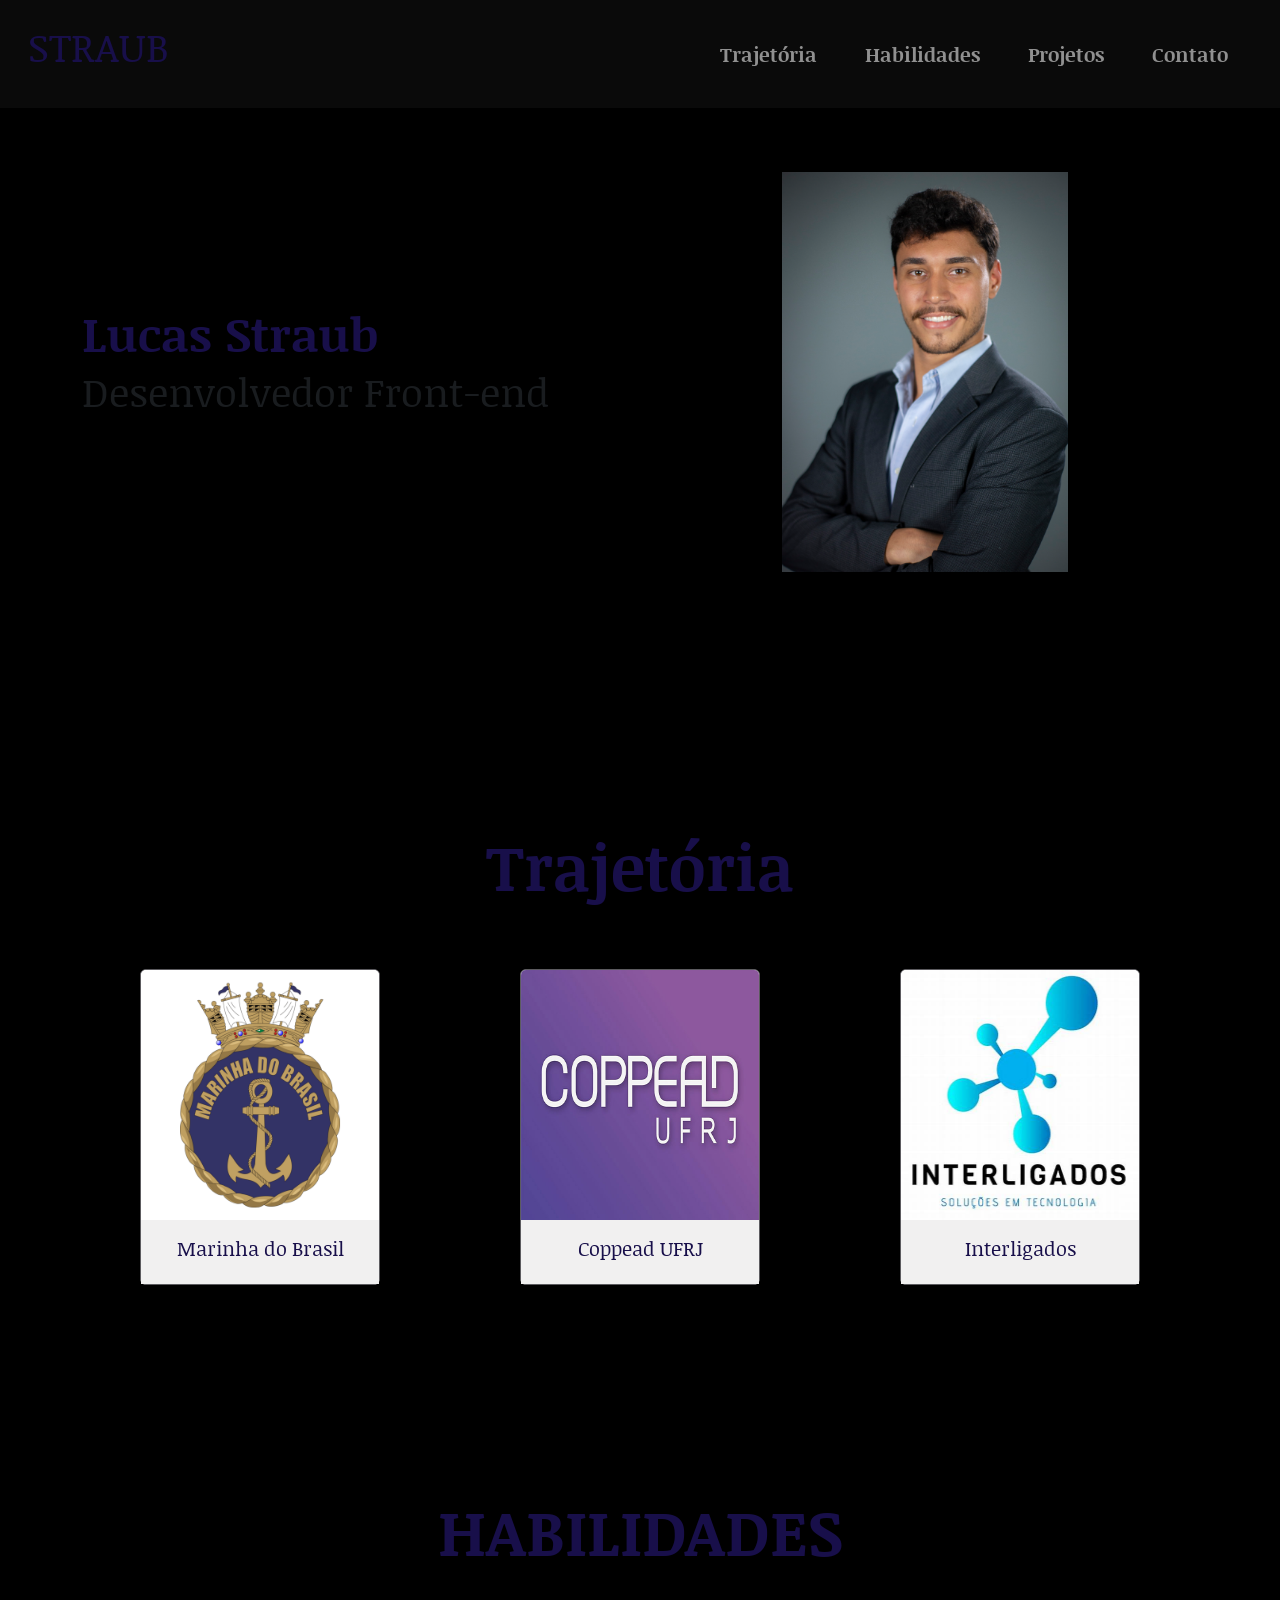
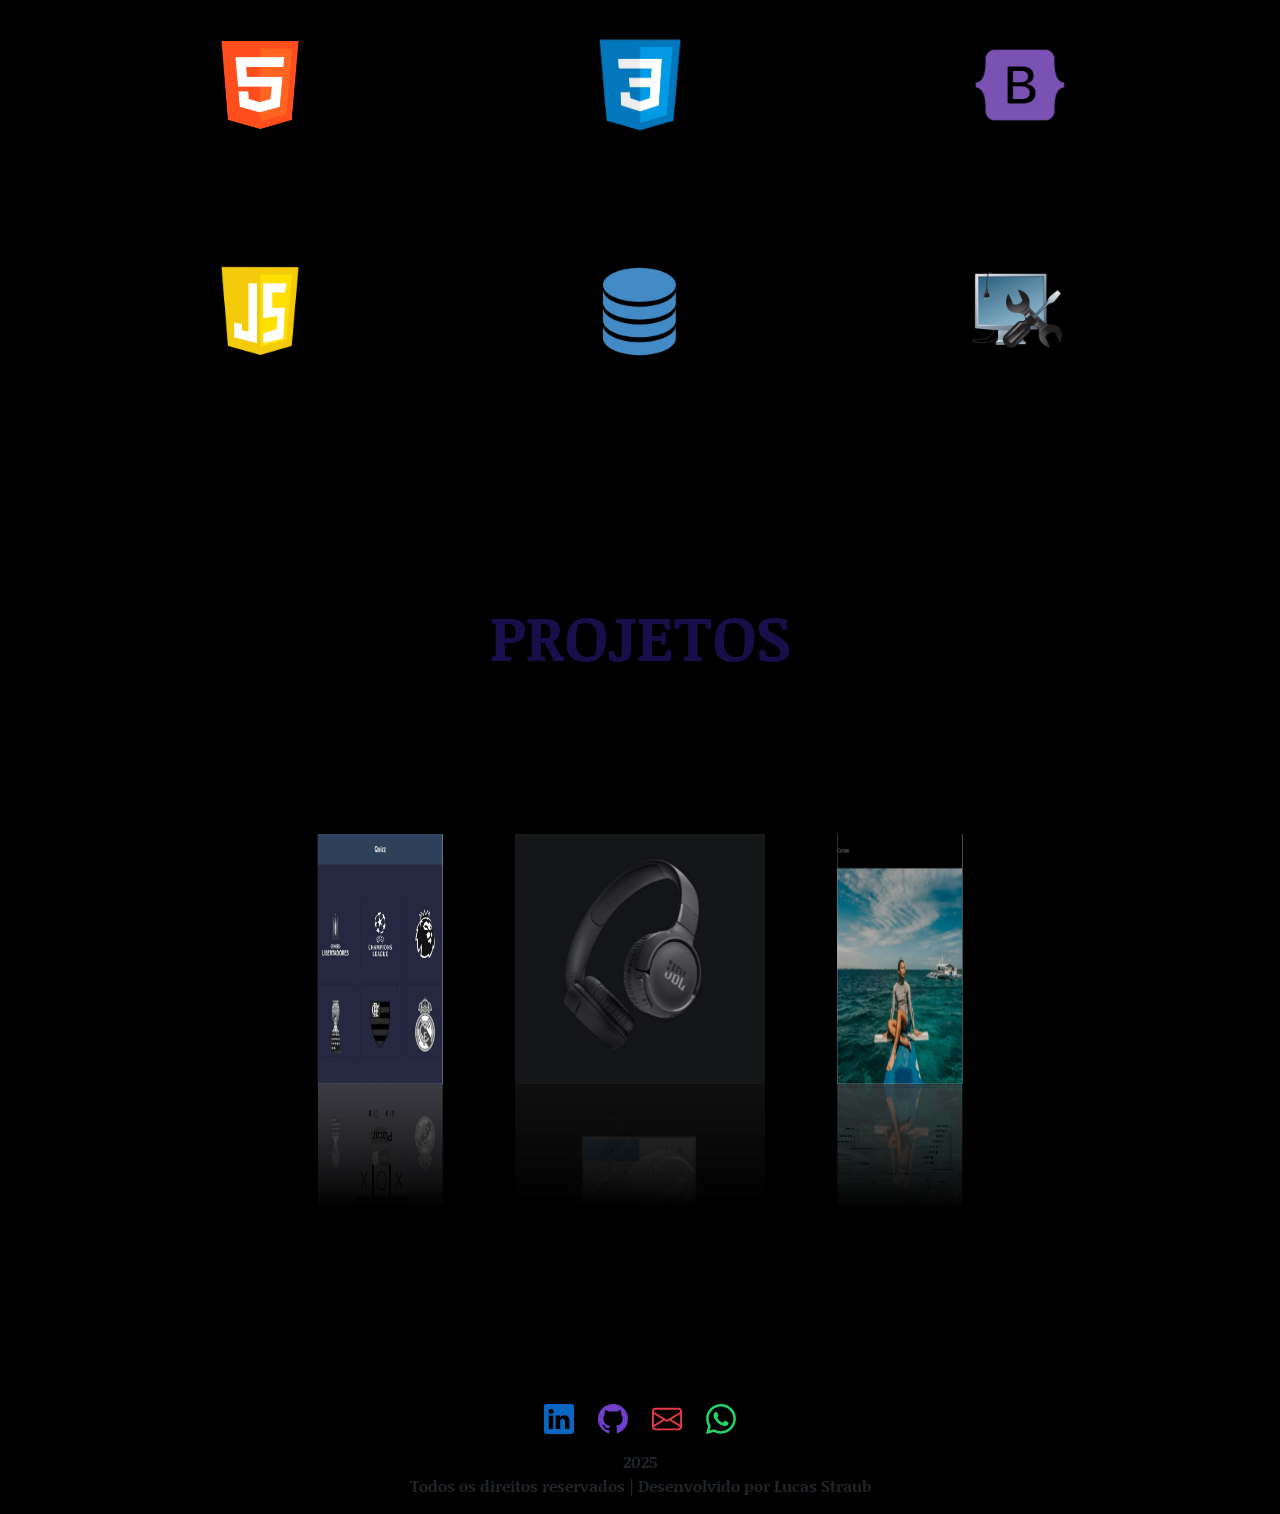
==== portifolio/index.html @ ecca867d "Add files via upload" ====
<!DOCTYPE html>
<html lang="pt-br">

<head>
  <meta charset="UTF-8" />
  <meta name="viewport" content="width=device-width, initial-scale=1.0" />
  <link rel="shortcut icon" href="./assets/dev.png" type="image/x-icon">
  <title>Lucas Straub</title>
  <head>
    <link rel="preconnect" href="https://fonts.googleapis.com">
    <link rel="preconnect" href="https://fonts.gstatic.com" crossorigin>
    <link href="https://fonts.googleapis.com/css2?family=Noticia+Text:ital,wght@0,400;0,700;1,400;1,700&display=swap" rel="stylesheet"></head>
  
  <link href="https://cdn.jsdelivr.net/npm/bootstrap@5.3.3/dist/css/bootstrap.min.css" rel="stylesheet" />
  <link rel="stylesheet" href="./styles/style.css">
</head>

<body>

  <!-- Navbar -->
  <nav class="navbar navbar-expand-md navbar-dark p-3">
    <div class="container-fluid">
      <p class="logo fw-bolds" href="#">STRAUB</p>

      <!-- Botão Hamburguer (aparece só em telas menores) -->
      <button class="navbar-toggler d-md-none" type="button" id="openMenu">
        <span class="navbar-toggler-icon"></span>
      </button>

      <!-- Menu normal para telas md+ -->
      <div class="collapse navbar-collapse d-none d-md-flex justify-content-end">
        <ul class="navbar-nav flex-row cor-secundaria nav-lista">
          <li class="nav-item mx-3">
            <a class="cor-secundaria fw-bold nav-link" href="#trajetoria">Trajetória</a>
          </li>
          <li class="nav-item mx-3">
            <a class="cor-secundaria fw-bold nav-link" href="#habilidades">Habilidades</a>
          </li>
          <li class="nav-item mx-3">
            <a class="cor-secundaria fw-bold nav-link" href="#projetos">Projetos</a>
          </li>
          <li class="nav-item mx-3">
            <a class="cor-secundaria fw-bold nav-link" href="#contato">Contato</a>
          </li>
        </ul>
      </div>
    </div>
  </nav>

  <!-- Menu Fullscreen (só em telas pequenas) -->
  <div id="menuOverlay">
    <button class="close-btn" id="closeMenu">&times;</button>
    <a href="#trajetoria" class="cor-secundaria fw-bold nav-link">Trajetória</a>
    <a href="#habilidades" class="cor-secundaria fw-bold nav-link">Habilidades</a>
    <a href="#projetos" class="cor-secundaria fw-bold nav-link">Projetos</a>
    <a href="#contato" class="cor-secundaria fw-bold nav-link">Contato</a>
  </div>

  <!-- Lucas Straub -->

  <section class="py-5 bg-black section-lucas">
    <div class="container">
      <div class="row align-items-center">

        <div class="col-12 col-lg-6 text-center text-lg-start mb-4 mb-lg-0">
          <h2 class="fw-bold mb-1 cor-principal titulo">Lucas Straub</h2>
          <h3 class="text-muted mb-4 cor-secundaria subtitulo">Desenvolvedor Front-end</h3>
        </div>

        <div class="col-12 col-lg-6 text-center">
          <img src="./assets/lucas.jpeg"
            alt="Lucas Straub, homem de branco com cabelo castanho claro, vestindo um terno cinza"
            class="img-fluid img-principal rounded-0 mx-auto d-block" />
        </div>
      </div>
    </div>
  </section>

  <!--
  
    <section class="sobre">
    <div class="headline">
      <h2>Sobre Lucas Straub</h2>
      <p>Lorem ipsum dolor sit amet consectetur adipisicing elit. Vero esse dolores suscipit corporis quos soluta
        reprehenderit quis eius distinctio beatae totam, enim debitis ut nihil rem veritatis aspernatur
        dignissimos voluptate?</p>
      <p>Lorem ipsum dolor, sit amet consectetur adipisicing elit. Aut, quos! Nemo vitae recusandae necessitatibus
        deserunt adipisci temporibus a hic exercitationem, voluptatibus delectus vel dolorum reprehenderit!
        Illum, accusantium repellat! Dicta, sunt!</p>
      <p>Lorem, ipsum dolor sit amet consectetur adipisicing elit. Modi, deleniti. Excepturi, illum nihil fugit ut
        dolores facere, odio rerum rem, dolore quibusdam perferendis id ab esse eligendi. Vitae, quis facere!
      </p>
    </div>
  </section>

  -->

  <!-- Trajetória -->

  <section class="py-5 section-trajetoria" id="trajetoria">
    <div  data-anime="left">
      <h2 class="fw-bold text-center titulo-trajetoria cor-principal display-3">Trajetória</h2>

      <div class="container">
        <div class="row justify-content-center g-4">

          <!-- Card 1 - Marinha -->
          <div class="col-12 col-md-4 d-flex justify-content-center">
            <div class="card card-trajetoria" style="width: 15rem; cursor: pointer;" data-bs-toggle="modal"
              data-bs-target="#modalMarinha">
              <img src="./assets/trajetoria/marinha.png" class="card-img-top img-fluid" alt="Imagem Marinha do Brasil">
              <div class="card-body campo-trajetoria">
                <h5 class="card-title text-center cor-principal">Marinha do Brasil</h5>
              </div>
            </div>
          </div>

          <!-- Card 2 - Coppead -->
          <div class="col-12 col-md-4 d-flex justify-content-center">
            <div class="card card-trajetoria" style="width: 15rem; cursor: pointer;" data-bs-toggle="modal"
              data-bs-target="#modalCoppead">
              <img src="./assets/trajetoria/coppead-ufrj.png" class="card-img-top img-fluid" alt="Imagem Coppead UFRJ">
              <div class="card-body campo-trajetoria">
                <h5 class="card-title text-center cor-principal">Coppead UFRJ</h5>
              </div>
            </div>
          </div>

          <!-- Card 3 - Interligados -->
          <div class="col-12 col-md-4 d-flex justify-content-center">
            <div class="card card-trajetoria" style="width: 15rem; cursor: pointer;" data-bs-toggle="modal"
              data-bs-target="#modalInterligados">
              <img src="./assets/trajetoria/interligados.png" class="card-img-top img-fluid" alt="Imagem Interligados">
              <div class="card-body campo-trajetoria">
                <h5 class="card-title text-center cor-principal">Interligados</h5>
              </div>
            </div>
          </div>

        </div>
      </div>
    </div>
  </section>

  <!-- Habilidades -->

  <section class="section-habilidades" id="habilidades" data-anime="right">

    <h2 class="text-center display-3 fw-bold cor-principal my-5">HABILIDADES</h2>

    <div class="container">
      <div class="row justify-content-center">

        <div class="col-12 col-md-4 col-lg-4 d-flex justify-content-center mb-4">
          <div class="card bg-black" style="width: 14rem;">
            <div class="card-body bg-black card-habilidades">
              <img src="./assets/habilidades/html.png" class="img-fluid img-habilidades" alt="">
            </div>
          </div>
        </div>

        <div class="col-12 col-md-4 col-lg-4 d-flex justify-content-center mb-4">
          <div class="card bg-black" style="width: 14rem;">
            <div class="card-body bg-black card-habilidades">
              <img src="./assets/habilidades/css.png" class="img-fluid img-habilidades" alt="">
            </div>
          </div>
        </div>

        <div class="col-12 col-md-4 col-lg-4 d-flex justify-content-center mb-4">
          <div class="card bg-black" style="width: 14rem;">
            <div class="card-body bg-black card-habilidades">
              <img src="./assets/habilidades/bootstrap.png" class="img-fluid img-habilidades" alt="">
            </div>
          </div>
        </div>

        <div class="col-12 col-md-4 col-lg-4 d-flex justify-content-center mb-4">
          <div class="card bg-black" style="width: 14rem;">
            <div class="card-body bg-black card-habilidades">
              <img src="./assets/habilidades/js.png" class="img-fluid img-habilidades" alt="">
            </div>
          </div>
        </div>

        <div class="col-12 col-md-4 col-lg-4 d-flex justify-content-center mb-4">
          <div class="card bg-black" style="width: 14rem;">
            <div class="card-body bg-black card-habilidades">
              <img src="./assets/habilidades/bd.png" class="img-fluid img-habilidades" alt="">
            </div>
          </div>
        </div>

        <div class="col-12 col-md-4 col-lg-4 d-flex justify-content-center mb-4">
          <div class="card bg-black" style="width: 14rem;">
            <div class="card-body bg-black card-habilidades">
              <img src="./assets/habilidades/manutencao.png" class="img-fluid img-habilidades" alt="">
            </div>
          </div>
        </div>
      </div>
    </div>

  </section>

  <!-- Carrossel -->

  <section class="section-carrossel" id="projetos" data-anime="left">
    <h2 class="display-3 text-center cor-principal fw-bold">PROJETOS</h2>
    <div class="box">
      <span style="--i:1"><a href="https://travelifebr.netlify.app/"><img
            src="./assets/projetos/traveLife.jpg" /></a></span>
      <span style="--i:2"><a href="https://bancoaluguel.netlify.app/"><img
            src="./assets/projetos/bancoAluguel.png" /></a></span>
      <span style="--i:3"><a href="https://lucas-calculadora.netlify.app/"><img
            src="./assets/projetos/calculadora.jpg" /></a></span>
      <span style="--i:4"><a href="https://testejogov.netlify.app/"><img
            src="./assets/projetos/jogoDaVelha.jpg" /></a></span>
      <span style="--i:5"><a href="https://soccerquest.netlify.app/"><img src="./assets/projetos/quiz.jpg" /></a></span>
      <span style="--i:6"><a href="https://soundlive.netlify.app/"><img
            src="./assets/projetos/soundLive.jpg" /></a></span>
    </div>
  </section>

  <!-- Rodapé -->

  <footer id="contato">
    <div class="imgRod">
      <a href="https://www.linkedin.com/in/lucasstraub/"><svg xmlns="http://www.w3.org/2000/svg" width="50" height="30"
          fill="#0a66c2" class="bi bi-linkedin" viewBox="0 0 16 16">
          <path
            d="M0 1.146C0 .513.526 0 1.175 0h13.65C15.474 0 16 .513 16 1.146v13.708c0 .633-.526 1.146-1.175 1.146H1.175C.526 16 0 15.487 0 14.854zm4.943 12.248V6.169H2.542v7.225zm-1.2-8.212c.837 0 1.358-.554 1.358-1.248-.015-.709-.52-1.248-1.342-1.248S2.4 3.226 2.4 3.934c0 .694.521 1.248 1.327 1.248zm4.908 8.212V9.359c0-.216.016-.432.08-.586.173-.431.568-.878 1.232-.878.869 0 1.216.662 1.216 1.634v3.865h2.401V9.25c0-2.22-1.184-3.252-2.764-3.252-1.274 0-1.845.7-2.165 1.193v.025h-.016l.016-.025V6.169h-2.4c.03.678 0 7.225 0 7.225z" />
        </svg></a>
      <a href="https://github.com/straublc"><svg xmlns="http://www.w3.org/2000/svg" width="50" height="30"
          fill="#6e40c9" class="bi bi-github" viewBox="0 0 16 16">
          <path
            d="M8 0C3.58 0 0 3.58 0 8c0 3.54 2.29 6.53 5.47 7.59.4.07.55-.17.55-.38 0-.19-.01-.82-.01-1.49-2.01.37-2.53-.49-2.69-.94-.09-.23-.48-.94-.82-1.13-.28-.15-.68-.52-.01-.53.63-.01 1.08.58 1.23.82.72 1.21 1.87.87 2.33.66.07-.52.28-.87.51-1.07-1.78-.2-3.64-.89-3.64-3.95 0-.87.31-1.59.82-2.15-.08-.2-.36-1.02.08-2.12 0 0 .67-.21 2.2.82.64-.18 1.32-.27 2-.27s1.36.09 2 .27c1.53-1.04 2.2-.82 2.2-.82.44 1.1.16 1.92.08 2.12.51.56.82 1.27.82 2.15 0 3.07-1.87 3.75-3.65 3.95.29.25.54.73.54 1.48 0 1.07-.01 1.93-.01 2.2 0 .21.15.46.55.38A8.01 8.01 0 0 0 16 8c0-4.42-3.58-8-8-8" />
        </svg></a>
      <a href="mailto:lucasstraub7@hotmail.com"><svg xmlns="http://www.w3.org/2000/svg" width="50" height="30"
          fill="#e63946" class="bi bi-envelope" viewBox="0 0 16 16">
          <path
            d="M0 4a2 2 0 0 1 2-2h12a2 2 0 0 1 2 2v8a2 2 0 0 1-2 2H2a2 2 0 0 1-2-2zm2-1a1 1 0 0 0-1 1v.217l7 4.2 7-4.2V4a1 1 0 0 0-1-1zm13 2.383-4.708 2.825L15 11.105zm-.034 6.876-5.64-3.471L8 9.583l-1.326-.795-5.64 3.47A1 1 0 0 0 2 13h12a1 1 0 0 0 .966-.741M1 11.105l4.708-2.897L1 5.383z" />
        </svg></a>
      <a href="https://wa.me/21976011899"><svg xmlns="http://www.w3.org/2000/svg" width="50" height="30" fill="#25D366"
          class="bi bi-whatsapp" viewBox="0 0 16 16">
          <path
            d="M13.601 2.326A7.85 7.85 0 0 0 7.994 0C3.627 0 .068 3.558.064 7.926c0 1.399.366 2.76 1.057 3.965L0 16l4.204-1.102a7.9 7.9 0 0 0 3.79.965h.004c4.368 0 7.926-3.558 7.93-7.93A7.9 7.9 0 0 0 13.6 2.326zM7.994 14.521a6.6 6.6 0 0 1-3.356-.92l-.24-.144-2.494.654.666-2.433-.156-.251a6.56 6.56 0 0 1-1.007-3.505c0-3.626 2.957-6.584 6.591-6.584a6.56 6.56 0 0 1 4.66 1.931 6.56 6.56 0 0 1 1.928 4.66c-.004 3.639-2.961 6.592-6.592 6.592m3.615-4.934c-.197-.099-1.17-.578-1.353-.646-.182-.065-.315-.099-.445.099-.133.197-.513.646-.627.775-.114.133-.232.148-.43.05-.197-.1-.836-.308-1.592-.985-.59-.525-.985-1.175-1.103-1.372-.114-.198-.011-.304.088-.403.087-.088.197-.232.296-.346.1-.114.133-.198.198-.33.065-.134.034-.248-.015-.347-.05-.099-.445-1.076-.612-1.47-.16-.389-.323-.335-.445-.34-.114-.007-.247-.007-.38-.007a.73.73 0 0 0-.529.247c-.182.198-.691.677-.691 1.654s.71 1.916.81 2.049c.098.133 1.394 2.132 3.383 2.992.47.205.84.326 1.129.418.475.152.904.129 1.246.08.38-.058 1.171-.48 1.338-.943.164-.464.164-.86.114-.943-.049-.084-.182-.133-.38-.232" />
        </svg></a>
    </div>
    <p class="fw-bold cor-secundaria mt-3 my-0">2025<i class="bi bi-c-circle"></i></p>
    <span>
      <p class="cor-secundaria fw-bold">Todos os direitos reservados | Desenvolvido por Lucas Straub</p>
    </span>

  </footer>

  <!-- Modais -->

  <!-- Modal 1 - Marinha -->
  <div class="modal fade modais" id="modalMarinha" tabindex="-1" aria-labelledby="modalMarinhaLabel" aria-hidden="true">
    <div class="modal-dialog modal-dialog-centered custom-modal">
      <div class="modal-content">

        <div class="modal-header">
          <h5 class="modal-title" id="modalMarinhaLabel">Marinha do Brasil</h5>
          <button type="button" class="btn-close" data-bs-dismiss="modal" aria-label="Fechar"></button>
        </div>

        <div class="modal-body">
          Servi 3 anos à Marinha do Brasil no corpo de Fuzileiros Navais, tendo comigo o aprendizado de
          hierarquia e disciplina e costumes militares. Atuei a maior parte da minha trajetória na Seção
          de Pessoal do Batalhão, onde tive responsabilidade pelos demais soldados do setor.
        </div>

        <div class="modal-footer">
          <button type="button" class="btn btn-secondary" data-bs-dismiss="modal">Fechar</button>
        </div>

      </div>
    </div>
  </div>

  <!-- Modal 2 - Coppead -->
  <div class="modal fade" id="modalCoppead" tabindex="-1" aria-labelledby="modalCoppeadLabel" aria-hidden="true">
    <div class="modal-dialog modal-dialog-centered custom-modal">
      <div class="modal-content">

        <div class="modal-header">
          <h5 class="modal-title" id="modalCoppeadLabel">Coppead UFRJ</h5>
          <button type="button" class="btn-close" data-bs-dismiss="modal" aria-label="Fechar"></button>
        </div>

        <div class="modal-body">
          Formatei PC.
        </div>

        <div class="modal-footer">
          <button type="button" class="btn btn-secondary" data-bs-dismiss="modal">Fechar</button>
        </div>

      </div>
    </div>
  </div>

  <!-- Modal 3 - Interligados -->
  <div class="modal fade" id="modalInterligados" tabindex="-1" aria-labelledby="modalInterligadosLabel"
    aria-hidden="true">
    <div class="modal-dialog modal-dialog-centered custom-modal">
      <div class="modal-content">

        <div class="modal-header">
          <h5 class="modal-title" id="modalInterligadosLabel">Interligados</h5>
          <button type="button" class="btn-close" data-bs-dismiss="modal" aria-label="Fechar"></button>
        </div>

        <div class="modal-body">
          Realizo testes e resolvo problemas de front-end.
        </div>

        <div class="modal-footer">
          <button type="button" class="btn btn-secondary" data-bs-dismiss="modal">Fechar</button>
        </div>

      </div>
    </div>
  </div>


  <script src="https://cdn.jsdelivr.net/npm/bootstrap@5.3.3/dist/js/bootstrap.bundle.min.js"></script>
  <script src="./scripts/script.js"></script>
</body>

</html>
---- portifolio/styles/style.css ----
* {
  box-sizing: border-box;
  margin: 0;
  padding: 0;
}

:root {
  --cor-pricipal: #180f4a;
  --cor-secundaria: #5c5b5f;
}

body {
  background-color: black;
  overflow-x: hidden;
  font-family: "Noticia Text", sans-serif;
}

.navbar{
  background-color: rgb(10, 10, 10);
}

.cor-principal {
  color: var(--cor-pricipal);
}

.cor-segundaria {
  color: var(--cor-secundaria);
}

nav.vanvar {
  background-color: black !important;
}

.logo {
  font-size: 2.5rem;
  color: var(--cor-pricipal);
}

.nav-lista {
  font-size: 20px;
}

.section-lucas{
  margin-top: 3rem;
}

.img-principal {
  height: 400px;
  object-fit: cover;
  transition: height 0.4s ease;
}

.titulo {
  font-size: 2.5rem;
}

.subtitulo {
  font-size: 1.8rem;
}

.sobre {
  margin-top: 12rem;
}

.section-trajetoria {
  margin-top: 10rem;
}

.titulo-trajetoria {
  margin-bottom: 4rem;
}

.card-img-top {
  height: 250px;
  width: 100%;
}

.card-trajetoria{
  border: 1px solid var(--cor-secundaria);
}

.campo-trajetoria{
  background-color: rgb(241, 240, 240);
}

.custom-modal {
  max-width: 70%;
  margin: auto;
}

.section-habilidades{
  margin-top: 7rem;
}

.card-habilidades {
  height: 200px;
  margin: auto;
}

.img-habilidades {
  height: 100px;

}

.section-carrossel{
  margin-top: 7rem;
}

.box {
  position: relative;
  width: 250px;
  height: 250px;
  margin: 0 auto;
  margin-top: 10rem;
  transform-style: preserve-3d;
  animation: animate 20s linear infinite;
}

.box span {
  position: absolute;
  top: 0;
  left: 0;
  width: 100%;
  height: 100%;
  transform-origin: center;
  transform-style: preserve-3d;
  transform: rotateY(calc(var(--i) * 60deg)) translateZ(300px);
  -webkit-box-reflect: below 0px linear-gradient(transparent, transparent, #0004);
}

.box span img {
  position: absolute;
  width: 100%;
  height: 100%;
  object-fit: cover;
}

@keyframes animate {
  0% {
    transform: perspective(1000px) rotateY(0deg);
  }
  100% {
    transform: perspective(1000px) rotateY(360deg);
  }
}

footer {
  margin-top: 18rem;
  text-align: center;
  display: block;
  background-color: black;
  width: 100%;
  position: relative;
  left: 0;
  bottom: 0;
}

footer p{
  font-size: 0.8rem;
}

[data-anime] {
  opacity: 0;
  transform: translateX(-50px);
  transition: all 0.8s ease;
}

[data-anime].animate {
  opacity: 1;
  transform: translateX(0);
}

[data-anime="right"] {
  opacity: 0;
  transform: translateX(50px); 
  transition: all 0.8s ease;
}

[data-anime="right"].animate {
  opacity: 1;
  transform: translateX(0);
}

.custom-modal .modal-content {
  background-color: rgb(214, 212, 212); 
  color: black; 
}

.btn{
  background-color: var(--cor-pricipal);
}

@media (min-width: 768px) {
  .section-lucas{
    margin-top: 6rem;
  }
  
  .titulo {
    font-size: 3rem;
  }

  .subtitulo {
    font-size: 2rem;
  }

  .img-principal {
    height: 500px;
  }

  .custom-modal {
    max-width: 60%;
    margin: auto;
  }

  .section-trajetoria {
    margin-top: 14rem;
  }

  .section-carrossel{
    margin-top: 8rem;
  }

  footer p{
    font-size: 1rem;
  }
}

@media (min-width: 992px) {
  .section-lucas{
    margin-top: 1rem;
  }
  
  .titulo {
    font-size: 3,5rem;
  }

  .subtitulo {
    font-size: 2.5rem;
  }

  .img-principal {
    height: 400px;
  }

  .section-trajetoria {
    margin-top: 10rem;
  }

  .section-habilidades{
    margin-top: 10rem;
  }

  
  .section-carrossel{
    margin-top: 8rem;
  }

  footer {
    margin-top: 20rem;
  }
}


#menuOverlay {
  position: fixed;
  top: 0;
  left: 0;
  height: 100vh;
  width: 100vw;
  background-color: rgba(0, 0, 0, 0.95);
  color: white;
  display: flex;
  flex-direction: column;
  justify-content: center;
  align-items: center;
  z-index: 1050;

  opacity: 0;
  transform: scale(0.95);
  pointer-events: none;
  transition: opacity 0.4s ease, transform 0.4s ease;
}

#menuOverlay.active {
  opacity: 1;
  transform: scale(1);
  pointer-events: auto;
}

#menuOverlay.inactive {
  opacity: 0;
  transform: scale(0.95);
  pointer-events: none;
}

#menuOverlay .nav-link {
  font-size: 2rem;
  margin: 1rem 0;
  color: white;
  text-decoration: none;
  transition: color 0.3s ease;
}

#menuOverlay .nav-link:hover {
  color: #ccc;
}

#menuOverlay .close-btn {
  position: absolute;
  top: 20px;
  right: 30px;
  font-size: 2rem;
  background: none;
  border: none;
  color: white;
  cursor: pointer;
}
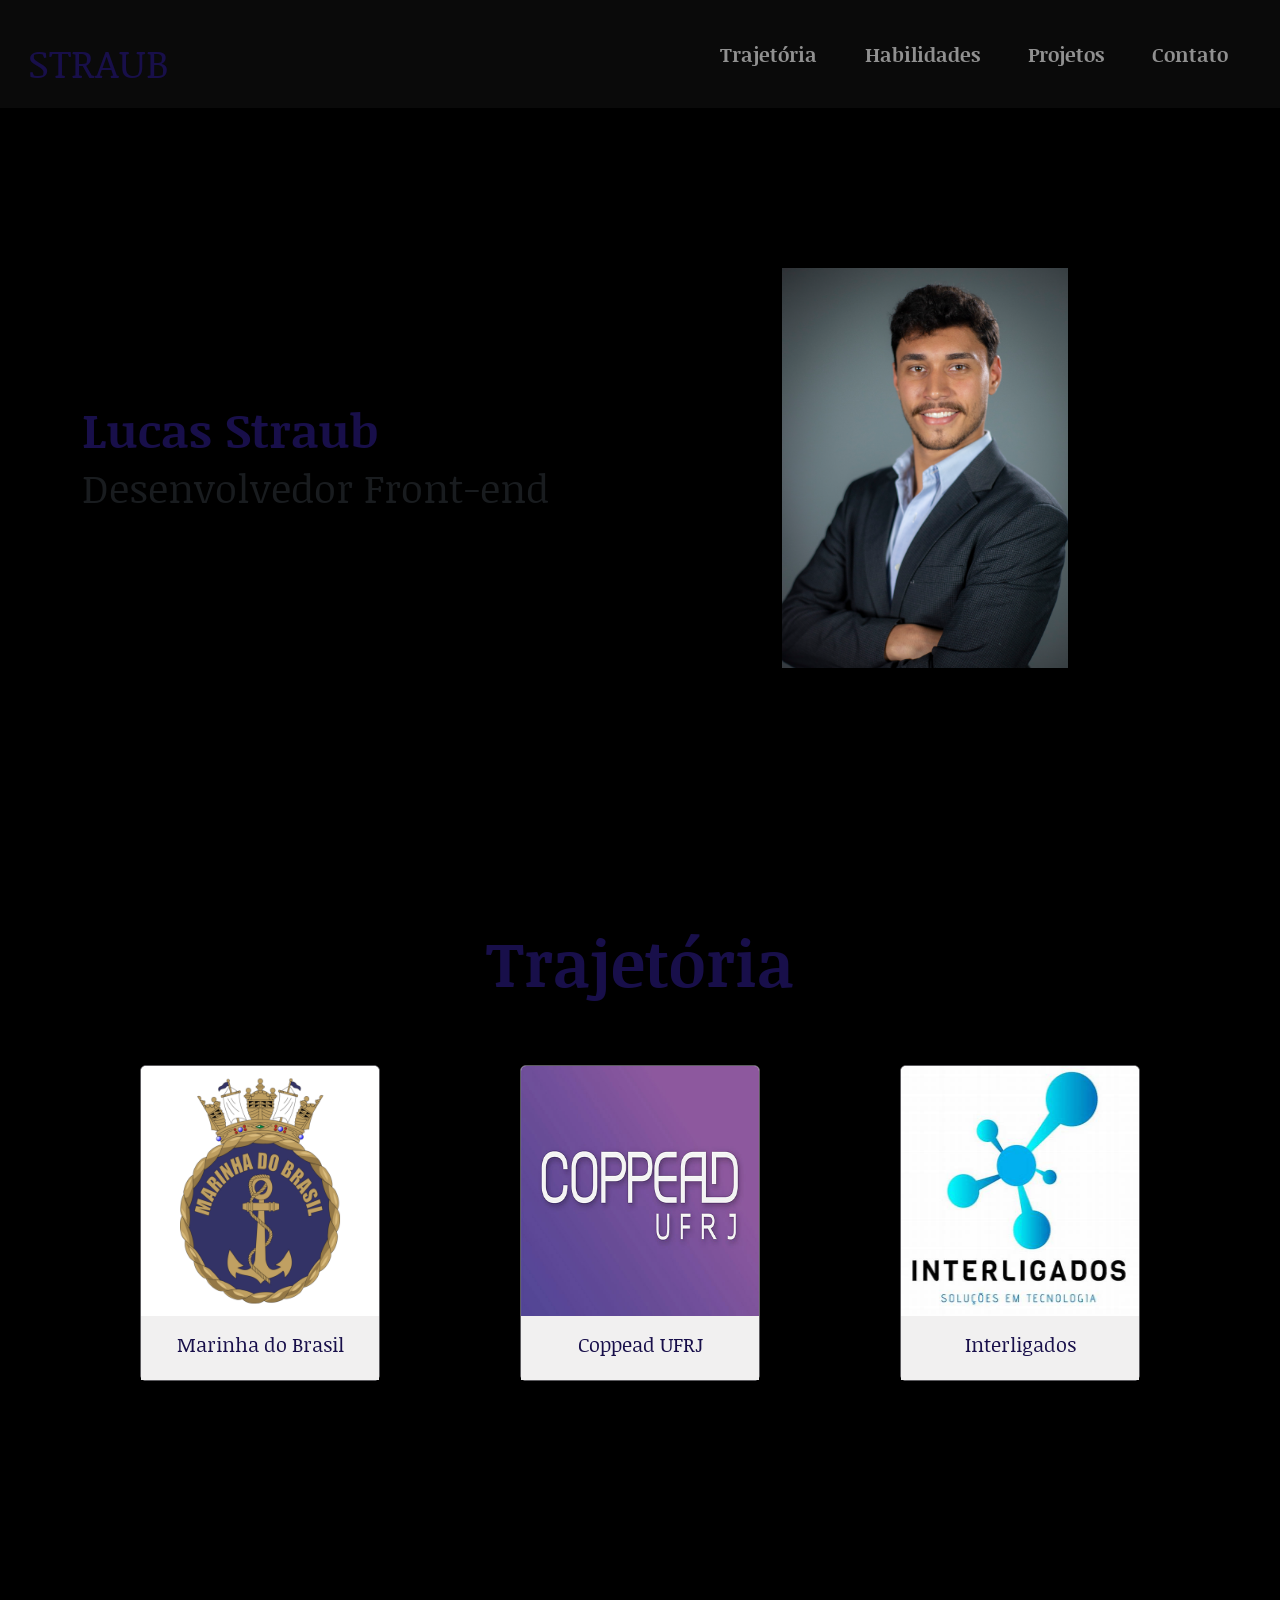
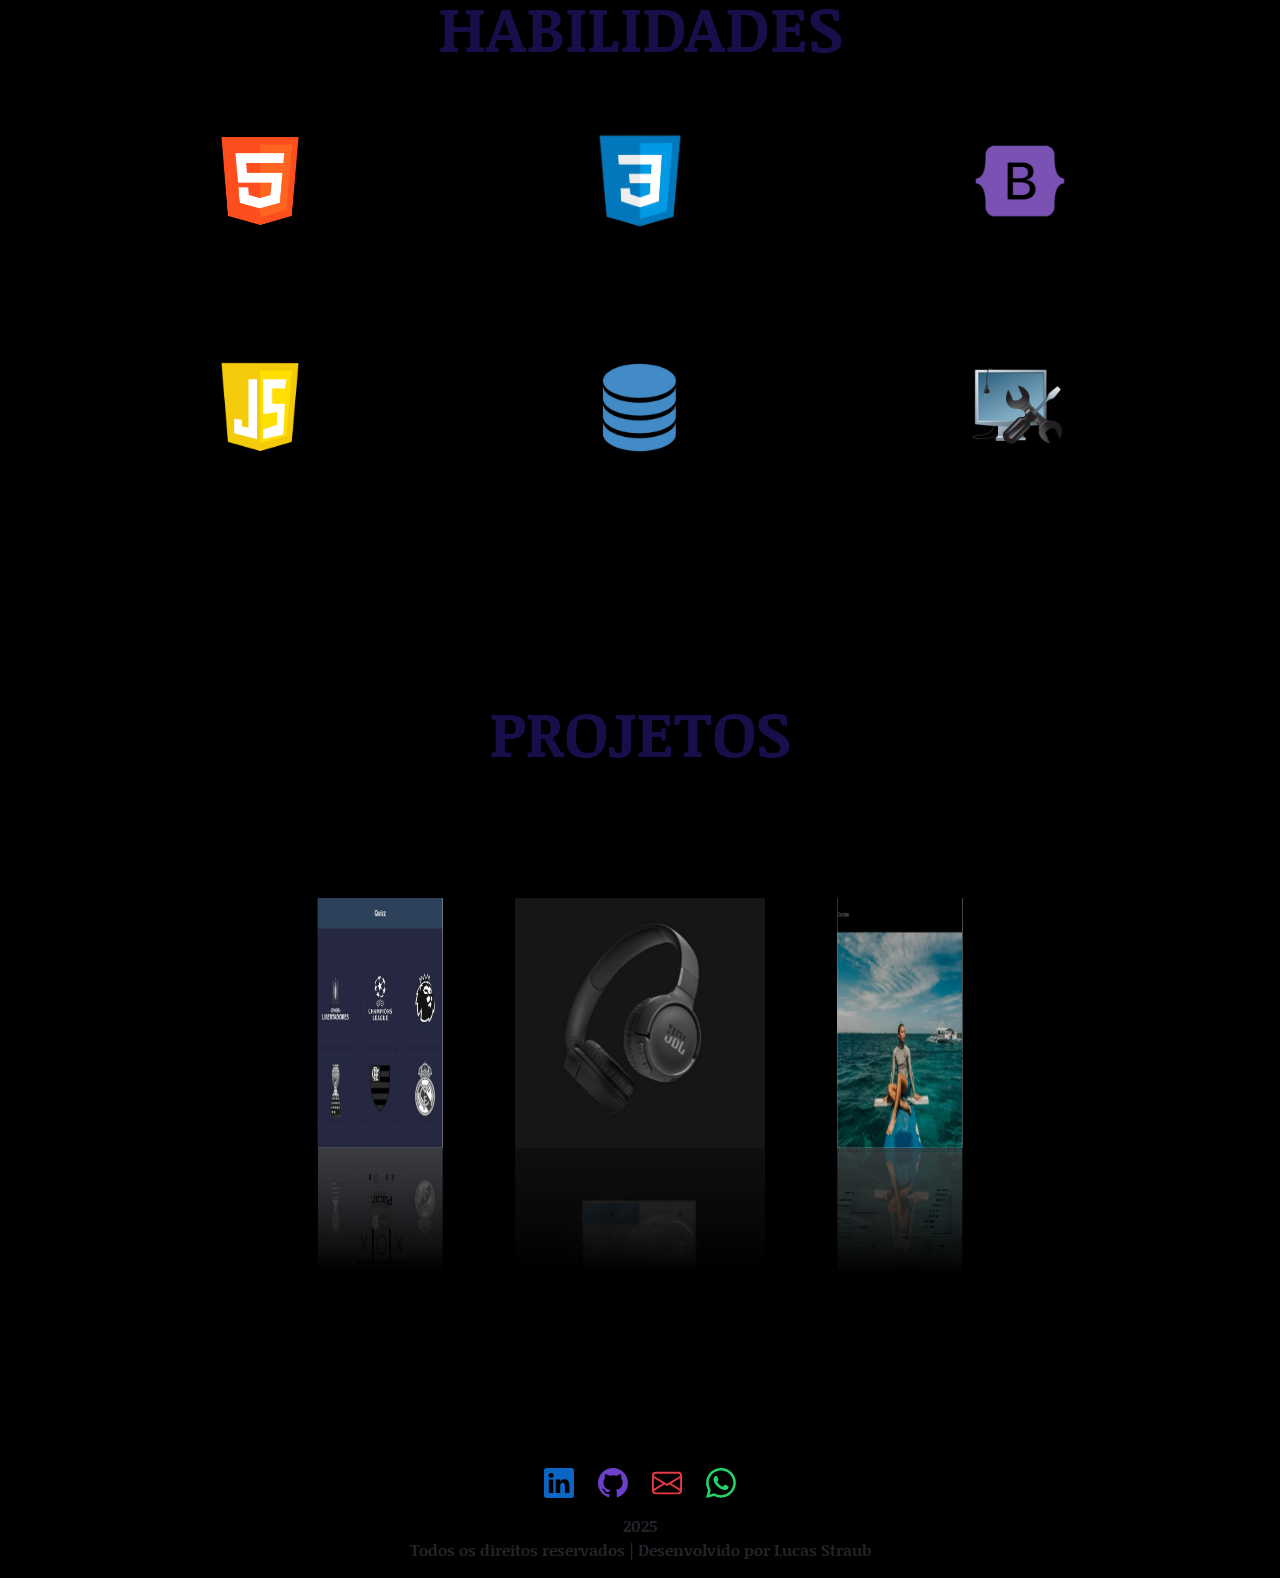
==== commit 496e4eef: "Add files via upload" ====
--- a/portifolio/index.html
+++ b/portifolio/index.html
@@ -6,11 +6,14 @@
   <meta name="viewport" content="width=device-width, initial-scale=1.0" />
   <link rel="shortcut icon" href="./assets/dev.png" type="image/x-icon">
   <title>Lucas Straub</title>
+
   <head>
     <link rel="preconnect" href="https://fonts.googleapis.com">
     <link rel="preconnect" href="https://fonts.gstatic.com" crossorigin>
-    <link href="https://fonts.googleapis.com/css2?family=Noticia+Text:ital,wght@0,400;0,700;1,400;1,700&display=swap" rel="stylesheet"></head>
-  
+    <link href="https://fonts.googleapis.com/css2?family=Noticia+Text:ital,wght@0,400;0,700;1,400;1,700&display=swap"
+      rel="stylesheet">
+  </head>
+
   <link href="https://cdn.jsdelivr.net/npm/bootstrap@5.3.3/dist/css/bootstrap.min.css" rel="stylesheet" />
   <link rel="stylesheet" href="./styles/style.css">
 </head>
@@ -18,34 +21,35 @@
 <body>
 
   <!-- Navbar -->
-  <nav class="navbar navbar-expand-md navbar-dark p-3">
-    <div class="container-fluid">
-      <p class="logo fw-bolds" href="#">STRAUB</p>
-
-      <!-- Botão Hamburguer (aparece só em telas menores) -->
-      <button class="navbar-toggler d-md-none" type="button" id="openMenu">
-        <span class="navbar-toggler-icon"></span>
-      </button>
-
-      <!-- Menu normal para telas md+ -->
-      <div class="collapse navbar-collapse d-none d-md-flex justify-content-end">
-        <ul class="navbar-nav flex-row cor-secundaria nav-lista">
-          <li class="nav-item mx-3">
-            <a class="cor-secundaria fw-bold nav-link" href="#trajetoria">Trajetória</a>
-          </li>
-          <li class="nav-item mx-3">
-            <a class="cor-secundaria fw-bold nav-link" href="#habilidades">Habilidades</a>
-          </li>
-          <li class="nav-item mx-3">
-            <a class="cor-secundaria fw-bold nav-link" href="#projetos">Projetos</a>
-          </li>
-          <li class="nav-item mx-3">
-            <a class="cor-secundaria fw-bold nav-link" href="#contato">Contato</a>
-          </li>
-        </ul>
-      </div>
-    </div>
-  </nav>
+<nav class="navbar navbar-expand-md navbar-dark p-3">
+  <div class="container-fluid d-flex justify-content-between align-items-center">
+    <p class="logo mb-0" href="#">STRAUB</p>
+
+    <!-- Botão Hamburguer (aparece só em telas menores) -->
+    <button class="navbar-toggler d-md-none" type="button" id="openMenu">
+      <span class="navbar-toggler-icon"></span>
+    </button>
+
+    <!-- Menu normal para telas md+ -->
+    <div class="collapse navbar-collapse d-none d-md-flex justify-content-end">
+      <ul class="navbar-nav flex-row cor-secundaria nav-lista">
+        <li class="nav-item mx-3">
+          <a class="cor-secundaria fw-bold nav-link" href="#trajetoria">Trajetória</a>
+        </li>
+        <li class="nav-item mx-3">
+          <a class="cor-secundaria fw-bold nav-link" href="#habilidades">Habilidades</a>
+        </li>
+        <li class="nav-item mx-3">
+          <a class="cor-secundaria fw-bold nav-link" href="#projetos">Projetos</a>
+        </li>
+        <li class="nav-item mx-3">
+          <a class="cor-secundaria fw-bold nav-link" href="#contato">Contato</a>
+        </li>
+      </ul>
+    </div>
+  </div>
+</nav>
+
 
   <!-- Menu Fullscreen (só em telas pequenas) -->
   <div id="menuOverlay">
@@ -76,29 +80,10 @@
     </div>
   </section>
 
-  <!--
-  
-    <section class="sobre">
-    <div class="headline">
-      <h2>Sobre Lucas Straub</h2>
-      <p>Lorem ipsum dolor sit amet consectetur adipisicing elit. Vero esse dolores suscipit corporis quos soluta
-        reprehenderit quis eius distinctio beatae totam, enim debitis ut nihil rem veritatis aspernatur
-        dignissimos voluptate?</p>
-      <p>Lorem ipsum dolor, sit amet consectetur adipisicing elit. Aut, quos! Nemo vitae recusandae necessitatibus
-        deserunt adipisci temporibus a hic exercitationem, voluptatibus delectus vel dolorum reprehenderit!
-        Illum, accusantium repellat! Dicta, sunt!</p>
-      <p>Lorem, ipsum dolor sit amet consectetur adipisicing elit. Modi, deleniti. Excepturi, illum nihil fugit ut
-        dolores facere, odio rerum rem, dolore quibusdam perferendis id ab esse eligendi. Vitae, quis facere!
-      </p>
-    </div>
-  </section>
-
-  -->
-
   <!-- Trajetória -->
 
   <section class="py-5 section-trajetoria" id="trajetoria">
-    <div  data-anime="left">
+    <div data-anime="left">
       <h2 class="fw-bold text-center titulo-trajetoria cor-principal display-3">Trajetória</h2>
 
       <div class="container">
@@ -241,7 +226,7 @@
           <path
             d="M0 4a2 2 0 0 1 2-2h12a2 2 0 0 1 2 2v8a2 2 0 0 1-2 2H2a2 2 0 0 1-2-2zm2-1a1 1 0 0 0-1 1v.217l7 4.2 7-4.2V4a1 1 0 0 0-1-1zm13 2.383-4.708 2.825L15 11.105zm-.034 6.876-5.64-3.471L8 9.583l-1.326-.795-5.64 3.47A1 1 0 0 0 2 13h12a1 1 0 0 0 .966-.741M1 11.105l4.708-2.897L1 5.383z" />
         </svg></a>
-      <a href="https://wa.me/21976011899"><svg xmlns="http://www.w3.org/2000/svg" width="50" height="30" fill="#25D366"
+      <a href="https://wa.me/5521976011899"><svg xmlns="http://www.w3.org/2000/svg" width="50" height="30" fill="#25D366"
           class="bi bi-whatsapp" viewBox="0 0 16 16">
           <path
             d="M13.601 2.326A7.85 7.85 0 0 0 7.994 0C3.627 0 .068 3.558.064 7.926c0 1.399.366 2.76 1.057 3.965L0 16l4.204-1.102a7.9 7.9 0 0 0 3.79.965h.004c4.368 0 7.926-3.558 7.93-7.93A7.9 7.9 0 0 0 13.6 2.326zM7.994 14.521a6.6 6.6 0 0 1-3.356-.92l-.24-.144-2.494.654.666-2.433-.156-.251a6.56 6.56 0 0 1-1.007-3.505c0-3.626 2.957-6.584 6.591-6.584a6.56 6.56 0 0 1 4.66 1.931 6.56 6.56 0 0 1 1.928 4.66c-.004 3.639-2.961 6.592-6.592 6.592m3.615-4.934c-.197-.099-1.17-.578-1.353-.646-.182-.065-.315-.099-.445.099-.133.197-.513.646-.627.775-.114.133-.232.148-.43.05-.197-.1-.836-.308-1.592-.985-.59-.525-.985-1.175-1.103-1.372-.114-.198-.011-.304.088-.403.087-.088.197-.232.296-.346.1-.114.133-.198.198-.33.065-.134.034-.248-.015-.347-.05-.099-.445-1.076-.612-1.47-.16-.389-.323-.335-.445-.34-.114-.007-.247-.007-.38-.007a.73.73 0 0 0-.529.247c-.182.198-.691.677-.691 1.654s.71 1.916.81 2.049c.098.133 1.394 2.132 3.383 2.992.47.205.84.326 1.129.418.475.152.904.129 1.246.08.38-.058 1.171-.48 1.338-.943.164-.464.164-.86.114-.943-.049-.084-.182-.133-.38-.232" />
@@ -262,7 +247,7 @@
       <div class="modal-content">
 
         <div class="modal-header">
-          <h5 class="modal-title" id="modalMarinhaLabel">Marinha do Brasil</h5>
+          <h5 class="modal-title fw-bold" id="modalMarinhaLabel">Marinha do Brasil</h5>
           <button type="button" class="btn-close" data-bs-dismiss="modal" aria-label="Fechar"></button>
         </div>
 
@@ -286,12 +271,17 @@
       <div class="modal-content">
 
         <div class="modal-header">
-          <h5 class="modal-title" id="modalCoppeadLabel">Coppead UFRJ</h5>
+          <h5 class="modal-title fw-bold" id="modalCoppeadLabel">Coppead UFRJ</h5>
           <button type="button" class="btn-close" data-bs-dismiss="modal" aria-label="Fechar"></button>
         </div>
 
         <div class="modal-body">
-          Formatei PC.
+         <p> Em infraestrutura de redes, realizei as seguintes atividades: Passagem de cabos, mapeamento de redes e suporte
+          na instalação de roteadores.</p>
+
+          <p> Em suporte, realizei as seguintes atividades: Participação na gerência e organização dos servidores AD (Active
+          Directory), DNS e em virtualização de máquinas VMWare, limpeza, formatação e manutenção nos computadores,
+          atendimento ao usuário, instalação e configuração de softwares.</p>
         </div>
 
         <div class="modal-footer">
@@ -309,7 +299,7 @@
       <div class="modal-content">
 
         <div class="modal-header">
-          <h5 class="modal-title" id="modalInterligadosLabel">Interligados</h5>
+          <h5 class="modal-title fw-bold" id="modalInterligadosLabel">Interligados</h5>
           <button type="button" class="btn-close" data-bs-dismiss="modal" aria-label="Fechar"></button>
         </div>
 
--- a/portifolio/styles/style.css
+++ b/portifolio/styles/style.css
@@ -9,9 +9,12 @@
   --cor-secundaria: #5c5b5f;
 }
 
+html, body {
+  overflow-x: hidden;
+}
+
 body {
   background-color: black;
-  overflow-x: hidden;
   font-family: "Noticia Text", sans-serif;
 }
 
@@ -25,10 +28,6 @@
 
 .cor-segundaria {
   color: var(--cor-secundaria);
-}
-
-nav.vanvar {
-  background-color: black !important;
 }
 
 .logo {
@@ -58,12 +57,8 @@
   font-size: 1.8rem;
 }
 
-.sobre {
-  margin-top: 12rem;
-}
-
 .section-trajetoria {
-  margin-top: 10rem;
+  margin-top: 6rem;
 }
 
 .titulo-trajetoria {
@@ -89,7 +84,7 @@
 }
 
 .section-habilidades{
-  margin-top: 7rem;
+  margin-top: 6rem;
 }
 
 .card-habilidades {
@@ -103,15 +98,15 @@
 }
 
 .section-carrossel{
-  margin-top: 7rem;
+  margin-top: 6rem;
 }
 
 .box {
   position: relative;
-  width: 250px;
-  height: 250px;
+  width: 150px;
+  height: 150px;
   margin: 0 auto;
-  margin-top: 10rem;
+  margin-top: 8rem;
   transform-style: preserve-3d;
   animation: animate 20s linear infinite;
 }
@@ -156,7 +151,7 @@
 }
 
 footer p{
-  font-size: 0.8rem;
+  font-size: 0.7rem;
 }
 
 [data-anime] {
@@ -220,6 +215,11 @@
     margin-top: 8rem;
   }
 
+  .box {
+    width: 200px;
+    height: 200px;
+  }
+
   footer p{
     font-size: 1rem;
   }
@@ -257,6 +257,21 @@
 
   footer {
     margin-top: 20rem;
+  }
+}
+
+@media (min-width: 1200px) {
+  .section-lucas{
+    margin-top: 7rem;
+  }
+
+  .logo{
+    margin-top: 1rem;
+  }
+
+  .box {
+    width: 250px;
+    height: 250px;
   }
 }
 
@@ -267,18 +282,13 @@
   left: 0;
   height: 100vh;
   width: 100vw;
-  background-color: rgba(0, 0, 0, 0.95);
-  color: white;
+  background-color: black;
   display: flex;
   flex-direction: column;
   justify-content: center;
   align-items: center;
-  z-index: 1050;
-
-  opacity: 0;
   transform: scale(0.95);
-  pointer-events: none;
-  transition: opacity 0.4s ease, transform 0.4s ease;
+  transition: opacity 0s ease, transform 0.4s ease;
 }
 
 #menuOverlay.active {
@@ -295,10 +305,8 @@
 
 #menuOverlay .nav-link {
   font-size: 2rem;
-  margin: 1rem 0;
-  color: white;
+  margin: 2.5rem 0;
   text-decoration: none;
-  transition: color 0.3s ease;
 }
 
 #menuOverlay .nav-link:hover {
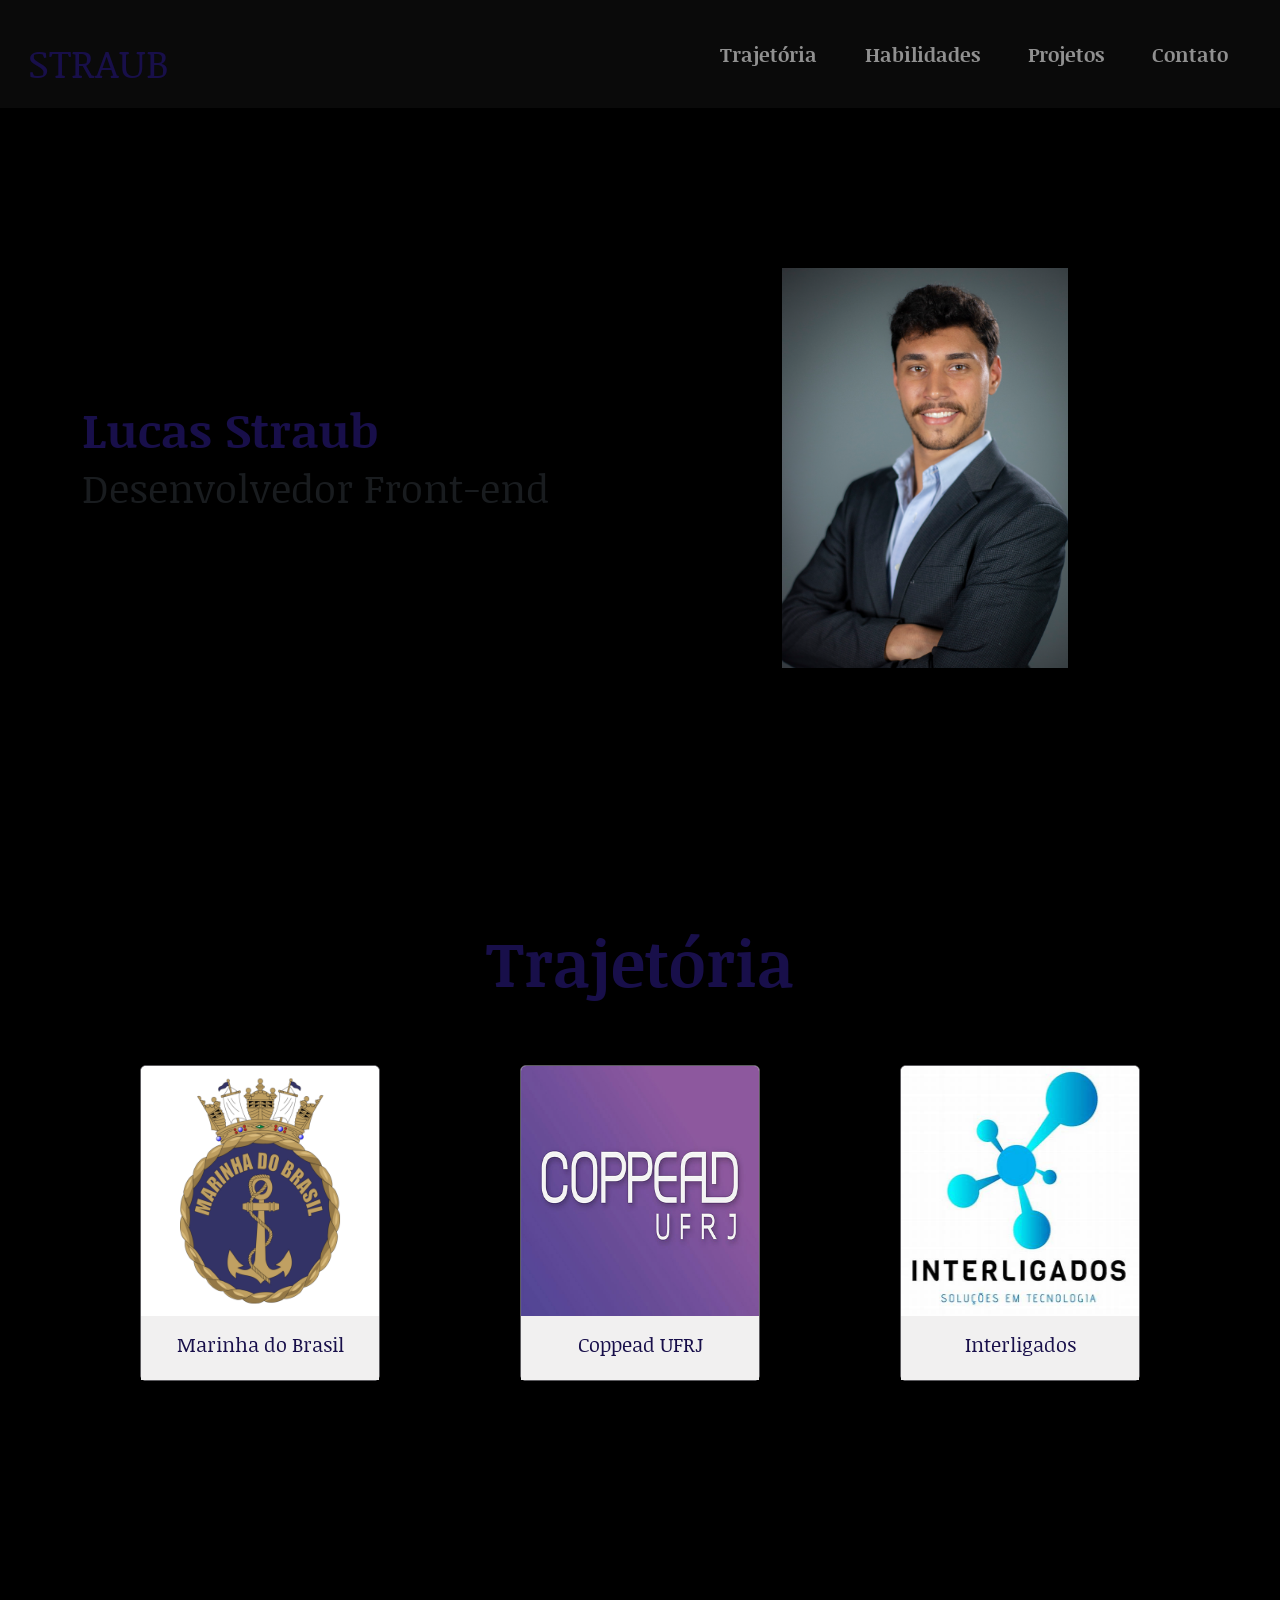
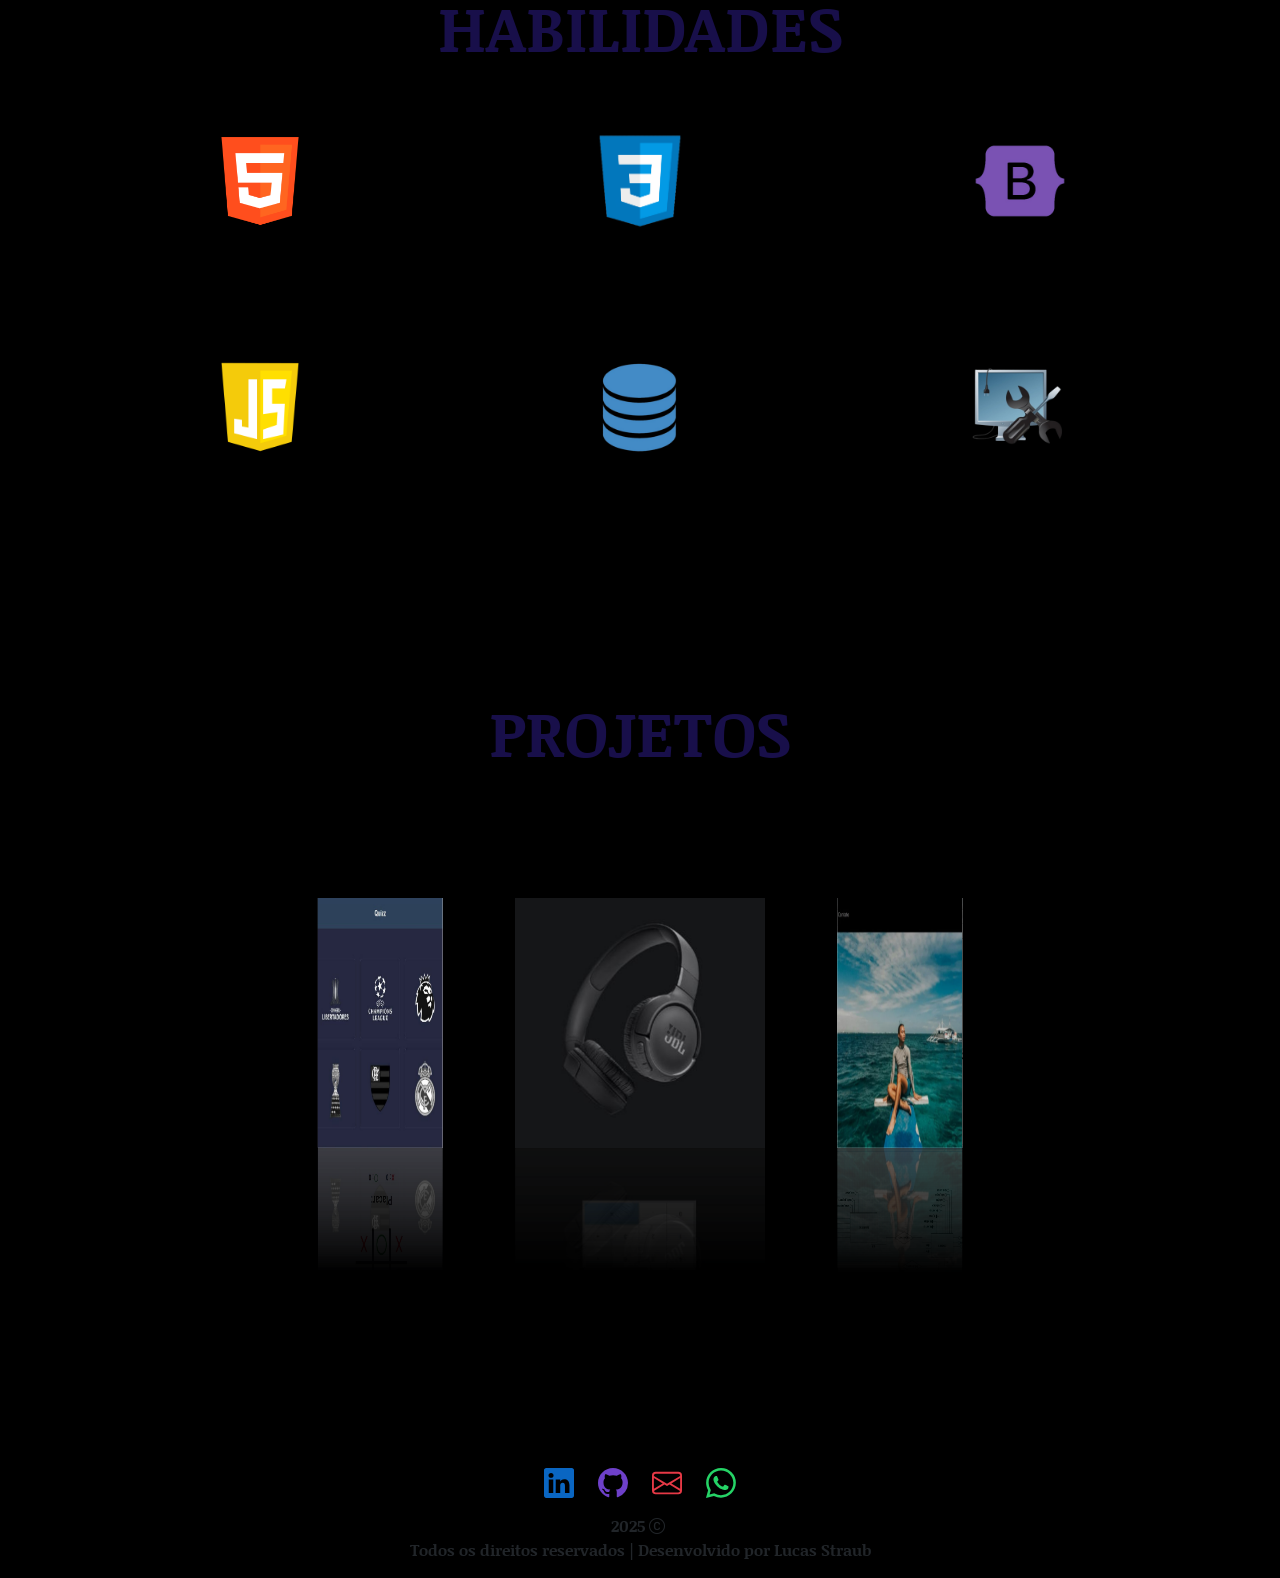
==== commit d7b61ab9: "Add files via upload" ====
--- a/portifolio/index.html
+++ b/portifolio/index.html
@@ -6,14 +6,10 @@
   <meta name="viewport" content="width=device-width, initial-scale=1.0" />
   <link rel="shortcut icon" href="./assets/dev.png" type="image/x-icon">
   <title>Lucas Straub</title>
-
-  <head>
-    <link rel="preconnect" href="https://fonts.googleapis.com">
-    <link rel="preconnect" href="https://fonts.gstatic.com" crossorigin>
-    <link href="https://fonts.googleapis.com/css2?family=Noticia+Text:ital,wght@0,400;0,700;1,400;1,700&display=swap"
-      rel="stylesheet">
-  </head>
-
+  <link rel="preconnect" href="https://fonts.googleapis.com">
+  <link rel="preconnect" href="https://fonts.gstatic.com" crossorigin>
+  <link rel="stylesheet" href="https://cdn.jsdelivr.net/npm/bootstrap-icons@1.10.5/font/bootstrap-icons.css">
+  <link href="https://fonts.googleapis.com/css2?family=Noticia+Text:ital,wght@0,400;0,700;1,400;1,700&display=swap" rel="stylesheet">
   <link href="https://cdn.jsdelivr.net/npm/bootstrap@5.3.3/dist/css/bootstrap.min.css" rel="stylesheet" />
   <link rel="stylesheet" href="./styles/style.css">
 </head>
@@ -21,34 +17,34 @@
 <body>
 
   <!-- Navbar -->
-<nav class="navbar navbar-expand-md navbar-dark p-3">
-  <div class="container-fluid d-flex justify-content-between align-items-center">
-    <p class="logo mb-0" href="#">STRAUB</p>
-
-    <!-- Botão Hamburguer (aparece só em telas menores) -->
-    <button class="navbar-toggler d-md-none" type="button" id="openMenu">
-      <span class="navbar-toggler-icon"></span>
-    </button>
-
-    <!-- Menu normal para telas md+ -->
-    <div class="collapse navbar-collapse d-none d-md-flex justify-content-end">
-      <ul class="navbar-nav flex-row cor-secundaria nav-lista">
-        <li class="nav-item mx-3">
-          <a class="cor-secundaria fw-bold nav-link" href="#trajetoria">Trajetória</a>
-        </li>
-        <li class="nav-item mx-3">
-          <a class="cor-secundaria fw-bold nav-link" href="#habilidades">Habilidades</a>
-        </li>
-        <li class="nav-item mx-3">
-          <a class="cor-secundaria fw-bold nav-link" href="#projetos">Projetos</a>
-        </li>
-        <li class="nav-item mx-3">
-          <a class="cor-secundaria fw-bold nav-link" href="#contato">Contato</a>
-        </li>
-      </ul>
-    </div>
-  </div>
-</nav>
+  <nav class="navbar navbar-expand-md navbar-dark p-3">
+    <div class="container-fluid d-flex justify-content-between align-items-center">
+      <p class="logo mb-0" href="#">STRAUB</p>
+
+      <!-- Botão Hamburguer (aparece só em telas menores) -->
+      <button class="navbar-toggler d-md-none" type="button" id="openMenu">
+        <span class="navbar-toggler-icon"></span>
+      </button>
+
+      <!-- Menu normal para telas md+ -->
+      <div class="collapse navbar-collapse d-none d-md-flex justify-content-end">
+        <ul class="navbar-nav flex-row cor-secundaria nav-lista">
+          <li class="nav-item mx-3">
+            <a class="cor-secundaria fw-bold nav-link" href="#trajetoria">Trajetória</a>
+          </li>
+          <li class="nav-item mx-3">
+            <a class="cor-secundaria fw-bold nav-link" href="#habilidades">Habilidades</a>
+          </li>
+          <li class="nav-item mx-3">
+            <a class="cor-secundaria fw-bold nav-link" href="#projetos">Projetos</a>
+          </li>
+          <li class="nav-item mx-3">
+            <a class="cor-secundaria fw-bold nav-link" href="#contato">Contato</a>
+          </li>
+        </ul>
+      </div>
+    </div>
+  </nav>
 
 
   <!-- Menu Fullscreen (só em telas pequenas) -->
@@ -226,13 +222,13 @@
           <path
             d="M0 4a2 2 0 0 1 2-2h12a2 2 0 0 1 2 2v8a2 2 0 0 1-2 2H2a2 2 0 0 1-2-2zm2-1a1 1 0 0 0-1 1v.217l7 4.2 7-4.2V4a1 1 0 0 0-1-1zm13 2.383-4.708 2.825L15 11.105zm-.034 6.876-5.64-3.471L8 9.583l-1.326-.795-5.64 3.47A1 1 0 0 0 2 13h12a1 1 0 0 0 .966-.741M1 11.105l4.708-2.897L1 5.383z" />
         </svg></a>
-      <a href="https://wa.me/5521976011899"><svg xmlns="http://www.w3.org/2000/svg" width="50" height="30" fill="#25D366"
-          class="bi bi-whatsapp" viewBox="0 0 16 16">
+      <a href="https://wa.me/5521976011899"><svg xmlns="http://www.w3.org/2000/svg" width="50" height="30"
+          fill="#25D366" class="bi bi-whatsapp" viewBox="0 0 16 16">
           <path
             d="M13.601 2.326A7.85 7.85 0 0 0 7.994 0C3.627 0 .068 3.558.064 7.926c0 1.399.366 2.76 1.057 3.965L0 16l4.204-1.102a7.9 7.9 0 0 0 3.79.965h.004c4.368 0 7.926-3.558 7.93-7.93A7.9 7.9 0 0 0 13.6 2.326zM7.994 14.521a6.6 6.6 0 0 1-3.356-.92l-.24-.144-2.494.654.666-2.433-.156-.251a6.56 6.56 0 0 1-1.007-3.505c0-3.626 2.957-6.584 6.591-6.584a6.56 6.56 0 0 1 4.66 1.931 6.56 6.56 0 0 1 1.928 4.66c-.004 3.639-2.961 6.592-6.592 6.592m3.615-4.934c-.197-.099-1.17-.578-1.353-.646-.182-.065-.315-.099-.445.099-.133.197-.513.646-.627.775-.114.133-.232.148-.43.05-.197-.1-.836-.308-1.592-.985-.59-.525-.985-1.175-1.103-1.372-.114-.198-.011-.304.088-.403.087-.088.197-.232.296-.346.1-.114.133-.198.198-.33.065-.134.034-.248-.015-.347-.05-.099-.445-1.076-.612-1.47-.16-.389-.323-.335-.445-.34-.114-.007-.247-.007-.38-.007a.73.73 0 0 0-.529.247c-.182.198-.691.677-.691 1.654s.71 1.916.81 2.049c.098.133 1.394 2.132 3.383 2.992.47.205.84.326 1.129.418.475.152.904.129 1.246.08.38-.058 1.171-.48 1.338-.943.164-.464.164-.86.114-.943-.049-.084-.182-.133-.38-.232" />
         </svg></a>
     </div>
-    <p class="fw-bold cor-secundaria mt-3 my-0">2025<i class="bi bi-c-circle"></i></p>
+    <p class="fw-bold cor-secundaria mt-3 my-0">2025<i class="bi bi-c-circle mx-1"></i></p>
     <span>
       <p class="cor-secundaria fw-bold">Todos os direitos reservados | Desenvolvido por Lucas Straub</p>
     </span>
@@ -276,12 +272,14 @@
         </div>
 
         <div class="modal-body">
-         <p> Em infraestrutura de redes, realizei as seguintes atividades: Passagem de cabos, mapeamento de redes e suporte
-          na instalação de roteadores.</p>
-
-          <p> Em suporte, realizei as seguintes atividades: Participação na gerência e organização dos servidores AD (Active
-          Directory), DNS e em virtualização de máquinas VMWare, limpeza, formatação e manutenção nos computadores,
-          atendimento ao usuário, instalação e configuração de softwares.</p>
+          <p> Em infraestrutura de redes, realizei as seguintes atividades: Passagem de cabos, mapeamento de redes e
+            suporte
+            na instalação de roteadores.</p>
+
+          <p> Em suporte, realizei as seguintes atividades: Participação na gerência e organização dos servidores AD
+            (Active
+            Directory), DNS e em virtualização de máquinas VMWare, limpeza, formatação e manutenção nos computadores,
+            atendimento ao usuário, instalação e configuração de softwares.</p>
         </div>
 
         <div class="modal-footer">
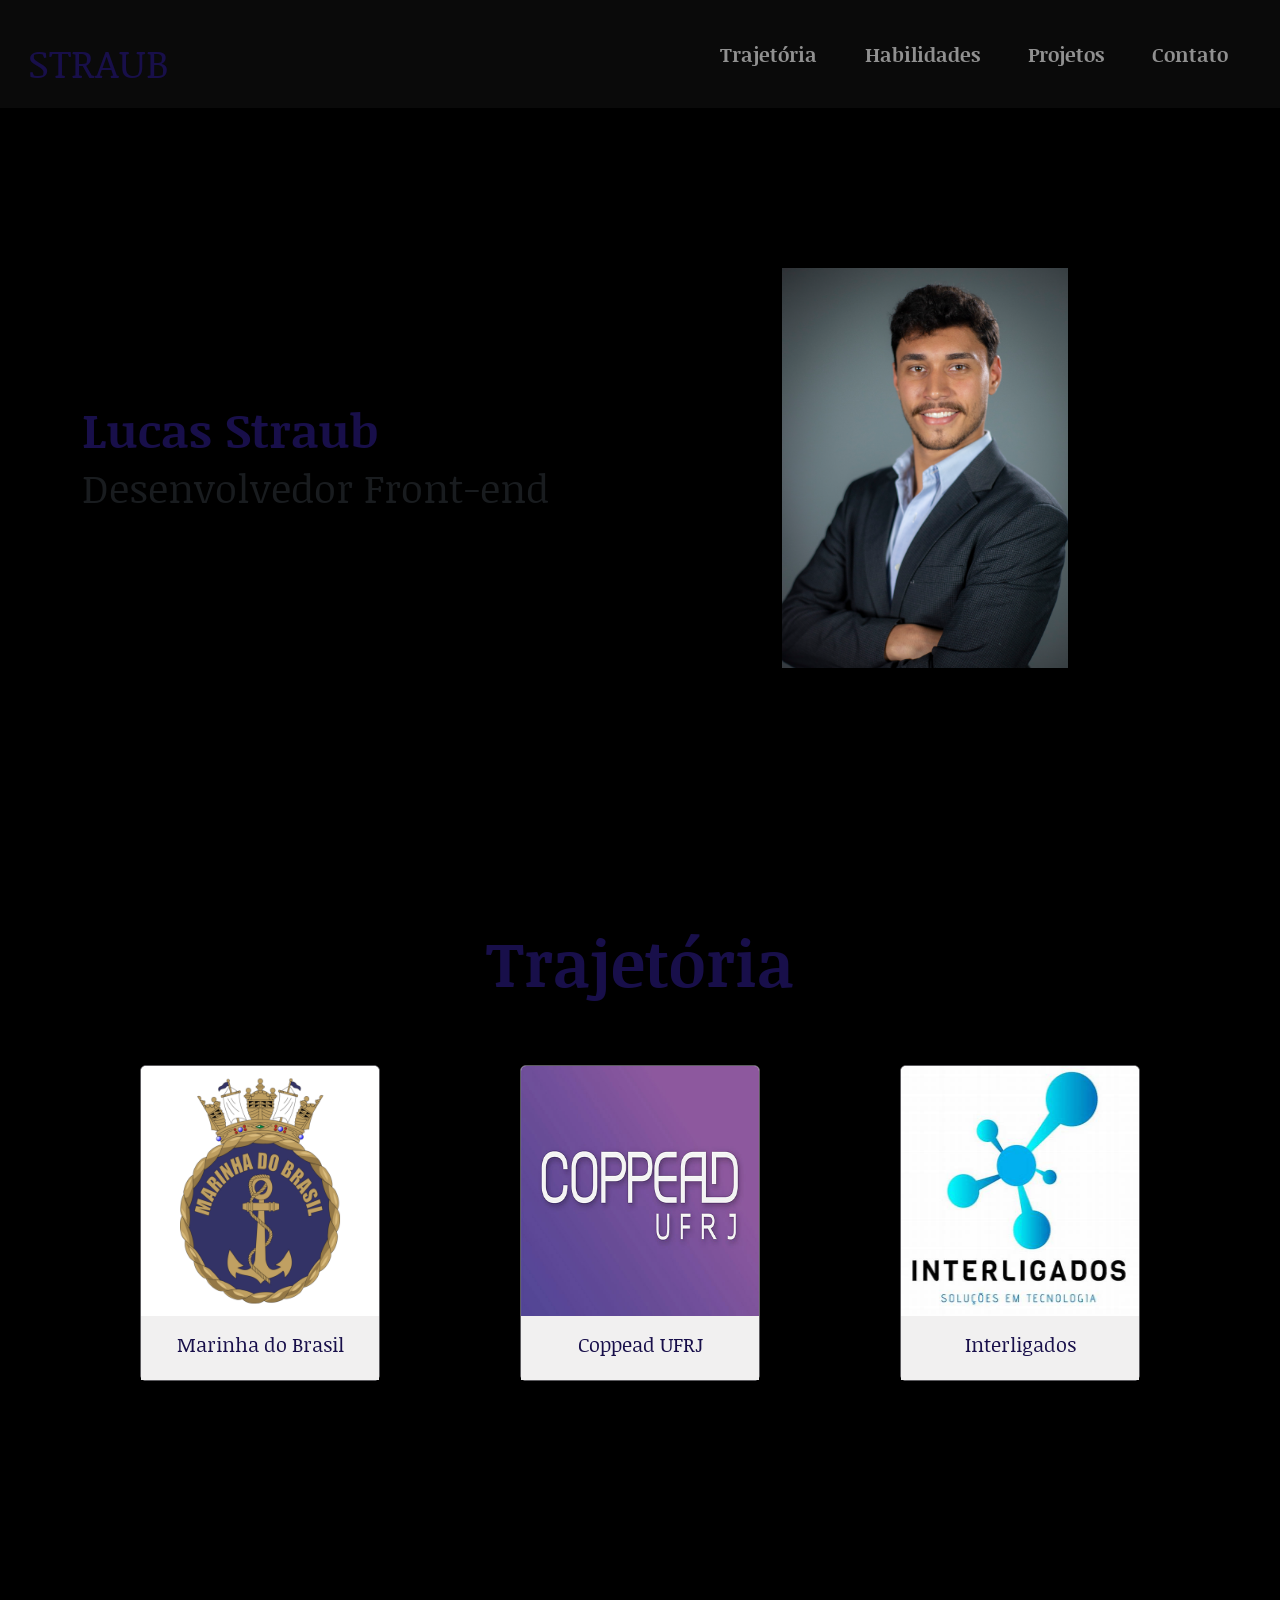
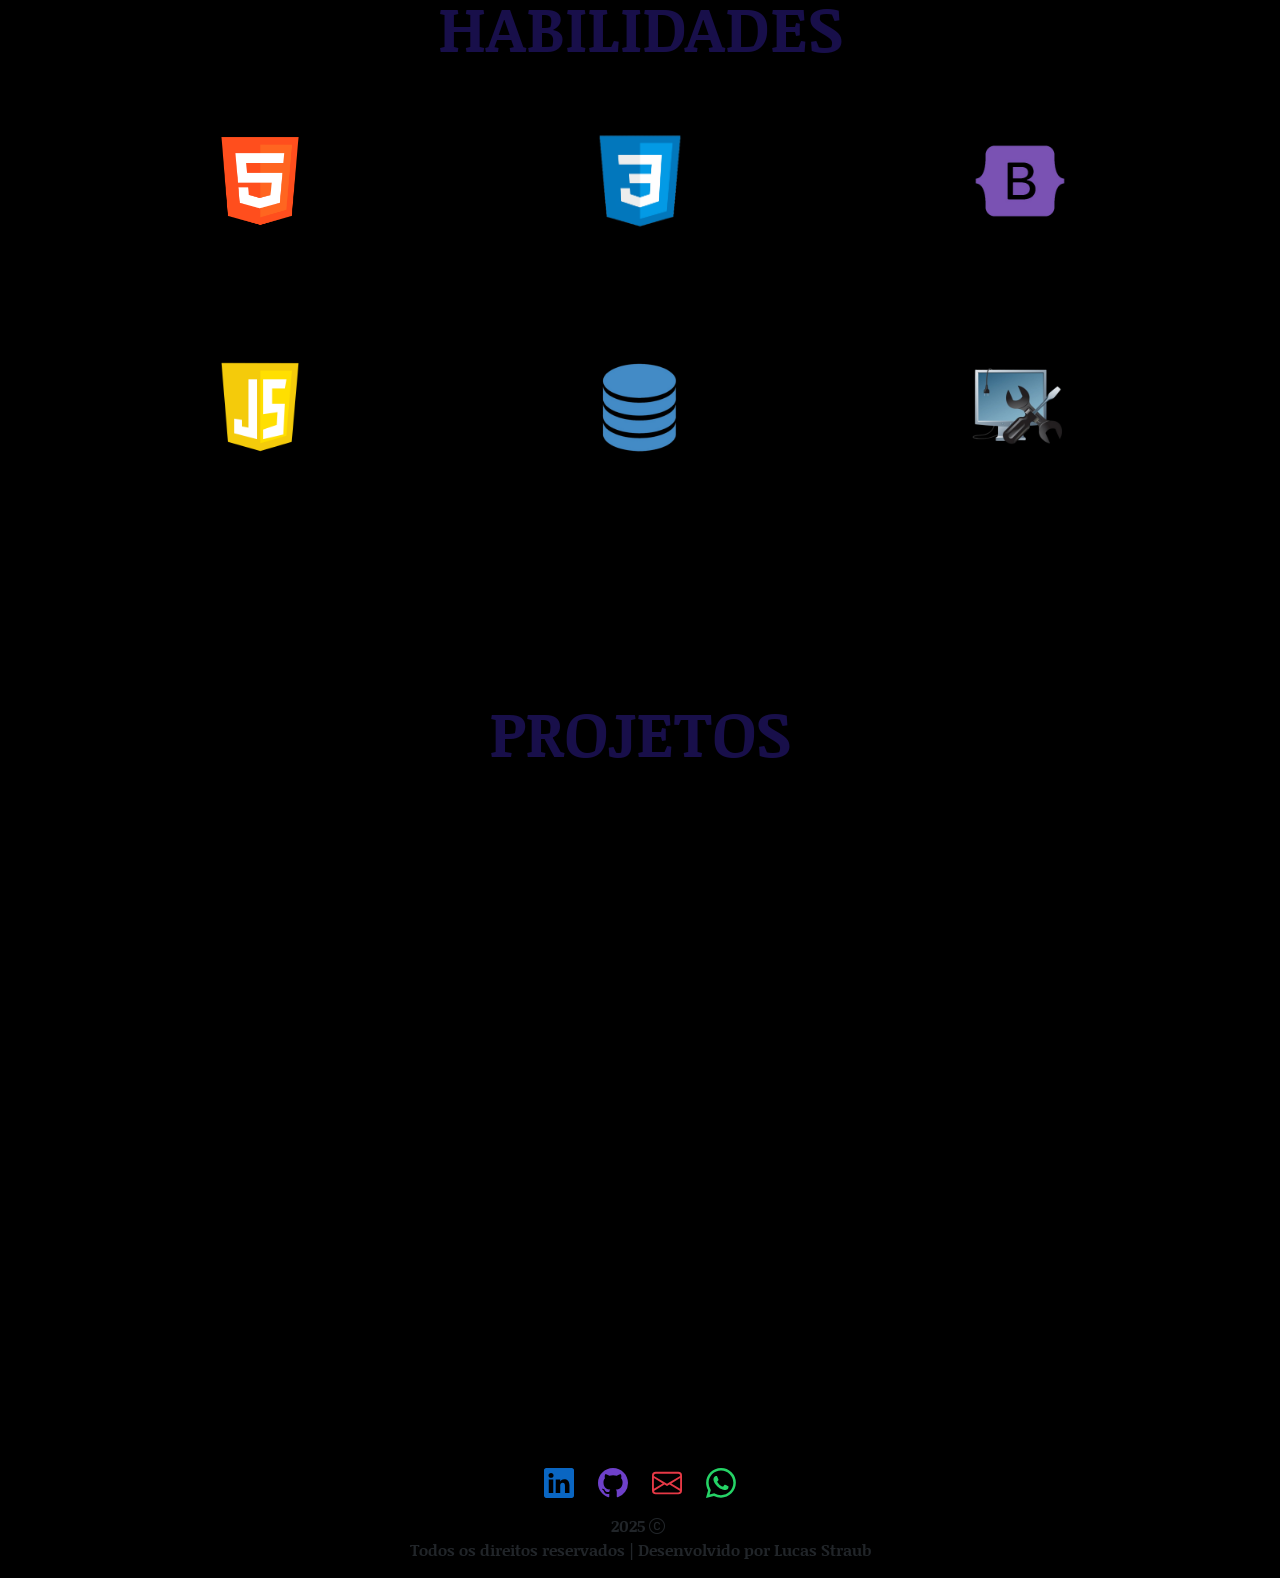
==== commit 808cfc82: "Update index.html" ====
--- a/portifolio/index.html
+++ b/portifolio/index.html
@@ -9,7 +9,8 @@
   <link rel="preconnect" href="https://fonts.googleapis.com">
   <link rel="preconnect" href="https://fonts.gstatic.com" crossorigin>
   <link rel="stylesheet" href="https://cdn.jsdelivr.net/npm/bootstrap-icons@1.10.5/font/bootstrap-icons.css">
-  <link href="https://fonts.googleapis.com/css2?family=Noticia+Text:ital,wght@0,400;0,700;1,400;1,700&display=swap" rel="stylesheet">
+  <link href="https://fonts.googleapis.com/css2?family=Noticia+Text:ital,wght@0,400;0,700;1,400;1,700&display=swap"
+    rel="stylesheet">
   <link href="https://cdn.jsdelivr.net/npm/bootstrap@5.3.3/dist/css/bootstrap.min.css" rel="stylesheet" />
   <link rel="stylesheet" href="./styles/style.css">
 </head>
@@ -135,47 +136,47 @@
         <div class="col-12 col-md-4 col-lg-4 d-flex justify-content-center mb-4">
           <div class="card bg-black" style="width: 14rem;">
             <div class="card-body bg-black card-habilidades">
-              <img src="./assets/habilidades/html.png" class="img-fluid img-habilidades" alt="">
-            </div>
-          </div>
-        </div>
-
-        <div class="col-12 col-md-4 col-lg-4 d-flex justify-content-center mb-4">
-          <div class="card bg-black" style="width: 14rem;">
-            <div class="card-body bg-black card-habilidades">
-              <img src="./assets/habilidades/css.png" class="img-fluid img-habilidades" alt="">
-            </div>
-          </div>
-        </div>
-
-        <div class="col-12 col-md-4 col-lg-4 d-flex justify-content-center mb-4">
-          <div class="card bg-black" style="width: 14rem;">
-            <div class="card-body bg-black card-habilidades">
-              <img src="./assets/habilidades/bootstrap.png" class="img-fluid img-habilidades" alt="">
-            </div>
-          </div>
-        </div>
-
-        <div class="col-12 col-md-4 col-lg-4 d-flex justify-content-center mb-4">
-          <div class="card bg-black" style="width: 14rem;">
-            <div class="card-body bg-black card-habilidades">
-              <img src="./assets/habilidades/js.png" class="img-fluid img-habilidades" alt="">
-            </div>
-          </div>
-        </div>
-
-        <div class="col-12 col-md-4 col-lg-4 d-flex justify-content-center mb-4">
-          <div class="card bg-black" style="width: 14rem;">
-            <div class="card-body bg-black card-habilidades">
-              <img src="./assets/habilidades/bd.png" class="img-fluid img-habilidades" alt="">
-            </div>
-          </div>
-        </div>
-
-        <div class="col-12 col-md-4 col-lg-4 d-flex justify-content-center mb-4">
-          <div class="card bg-black" style="width: 14rem;">
-            <div class="card-body bg-black card-habilidades">
-              <img src="./assets/habilidades/manutencao.png" class="img-fluid img-habilidades" alt="">
+              <img src="./assets/habilidades/html.png" class="img-fluid img-habilidades" alt="Html">
+            </div>
+          </div>
+        </div>
+
+        <div class="col-12 col-md-4 col-lg-4 d-flex justify-content-center mb-4">
+          <div class="card bg-black" style="width: 14rem;">
+            <div class="card-body bg-black card-habilidades">
+              <img src="./assets/habilidades/css.png" class="img-fluid img-habilidades" alt="CSS">
+            </div>
+          </div>
+        </div>
+
+        <div class="col-12 col-md-4 col-lg-4 d-flex justify-content-center mb-4">
+          <div class="card bg-black" style="width: 14rem;">
+            <div class="card-body bg-black card-habilidades">
+              <img src="./assets/habilidades/bootstrap.png" class="img-fluid img-habilidades" alt="Bootstrap">
+            </div>
+          </div>
+        </div>
+
+        <div class="col-12 col-md-4 col-lg-4 d-flex justify-content-center mb-4">
+          <div class="card bg-black" style="width: 14rem;">
+            <div class="card-body bg-black card-habilidades">
+              <img src="./assets/habilidades/js.png" class="img-fluid img-habilidades" alt="JavaScript">
+            </div>
+          </div>
+        </div>
+
+        <div class="col-12 col-md-4 col-lg-4 d-flex justify-content-center mb-4">
+          <div class="card bg-black" style="width: 14rem;">
+            <div class="card-body bg-black card-habilidades">
+              <img src="./assets/habilidades/bd.png" class="img-fluid img-habilidades" alt="Banco de dados">
+            </div>
+          </div>
+        </div>
+
+        <div class="col-12 col-md-4 col-lg-4 d-flex justify-content-center mb-4">
+          <div class="card bg-black" style="width: 14rem;">
+            <div class="card-body bg-black card-habilidades">
+              <img src="./assets/habilidades/manutencao.png" class="img-fluid img-habilidades" alt="Manutenção">
             </div>
           </div>
         </div>
@@ -189,17 +190,18 @@
   <section class="section-carrossel" id="projetos" data-anime="left">
     <h2 class="display-3 text-center cor-principal fw-bold">PROJETOS</h2>
     <div class="box">
-      <span style="--i:1"><a href="https://travelifebr.netlify.app/"><img
-            src="./assets/projetos/traveLife.jpg" /></a></span>
-      <span style="--i:2"><a href="https://bancoaluguel.netlify.app/"><img
-            src="./assets/projetos/bancoAluguel.png" /></a></span>
-      <span style="--i:3"><a href="https://lucas-calculadora.netlify.app/"><img
-            src="./assets/projetos/calculadora.jpg" /></a></span>
-      <span style="--i:4"><a href="https://testejogov.netlify.app/"><img
-            src="./assets/projetos/jogoDaVelha.jpg" /></a></span>
-      <span style="--i:5"><a href="https://soccerquest.netlify.app/"><img src="./assets/projetos/quiz.jpg" /></a></span>
-      <span style="--i:6"><a href="https://soundlive.netlify.app/"><img
-            src="./assets/projetos/soundLive.jpg" /></a></span>
+      <span style="--i:1"><a href="https://travelifebr.netlify.app/"><img src="./assets/projetos/traveLife.jpg"
+            alt="Site TraveLife" /></a></span>
+      <span style="--i:2"><a href="https://bancoaluguel.netlify.app/"><img src="./assets/projetos/bancoAluguel.png"
+            alt="Site Banco de dados" /></a></span>
+      <span style="--i:3"><a href="https://lucas-calculadora.netlify.app/"><img src="./assets/projetos/calculadora.jpg"
+            alt="Site Calculadora" /></a></span>
+      <span style="--i:4"><a href="https://testejogov.netlify.app/"><img src="./assets/projetos/jogoDaVelha.jpg"
+            alt="Site Jogo da velha" /></a></span>
+      <span style="--i:5"><a href="https://soccerquest.netlify.app/"><img src="./assets/projetos/quiz.jpg"
+            alt="Site SoccerQuest" /></a></span>
+      <span style="--i:6"><a href="https://saudemais.netlify.app/"><img src="./assets/projetos/saude+.png"
+            alt="Site SoundLive" /></a></span>
     </div>
   </section>
 
@@ -207,22 +209,22 @@
 
   <footer id="contato">
     <div class="imgRod">
-      <a href="https://www.linkedin.com/in/lucasstraub/"><svg xmlns="http://www.w3.org/2000/svg" width="50" height="30"
+      <a href="https://www.linkedin.com/in/lucasstraub/" alt="Icon linkedin"><svg xmlns="http://www.w3.org/2000/svg" width="50" height="30"
           fill="#0a66c2" class="bi bi-linkedin" viewBox="0 0 16 16">
           <path
             d="M0 1.146C0 .513.526 0 1.175 0h13.65C15.474 0 16 .513 16 1.146v13.708c0 .633-.526 1.146-1.175 1.146H1.175C.526 16 0 15.487 0 14.854zm4.943 12.248V6.169H2.542v7.225zm-1.2-8.212c.837 0 1.358-.554 1.358-1.248-.015-.709-.52-1.248-1.342-1.248S2.4 3.226 2.4 3.934c0 .694.521 1.248 1.327 1.248zm4.908 8.212V9.359c0-.216.016-.432.08-.586.173-.431.568-.878 1.232-.878.869 0 1.216.662 1.216 1.634v3.865h2.401V9.25c0-2.22-1.184-3.252-2.764-3.252-1.274 0-1.845.7-2.165 1.193v.025h-.016l.016-.025V6.169h-2.4c.03.678 0 7.225 0 7.225z" />
         </svg></a>
-      <a href="https://github.com/straublc"><svg xmlns="http://www.w3.org/2000/svg" width="50" height="30"
+      <a href="https://github.com/straublc" alt="Icon github"><svg xmlns="http://www.w3.org/2000/svg" width="50" height="30"
           fill="#6e40c9" class="bi bi-github" viewBox="0 0 16 16">
           <path
             d="M8 0C3.58 0 0 3.58 0 8c0 3.54 2.29 6.53 5.47 7.59.4.07.55-.17.55-.38 0-.19-.01-.82-.01-1.49-2.01.37-2.53-.49-2.69-.94-.09-.23-.48-.94-.82-1.13-.28-.15-.68-.52-.01-.53.63-.01 1.08.58 1.23.82.72 1.21 1.87.87 2.33.66.07-.52.28-.87.51-1.07-1.78-.2-3.64-.89-3.64-3.95 0-.87.31-1.59.82-2.15-.08-.2-.36-1.02.08-2.12 0 0 .67-.21 2.2.82.64-.18 1.32-.27 2-.27s1.36.09 2 .27c1.53-1.04 2.2-.82 2.2-.82.44 1.1.16 1.92.08 2.12.51.56.82 1.27.82 2.15 0 3.07-1.87 3.75-3.65 3.95.29.25.54.73.54 1.48 0 1.07-.01 1.93-.01 2.2 0 .21.15.46.55.38A8.01 8.01 0 0 0 16 8c0-4.42-3.58-8-8-8" />
         </svg></a>
-      <a href="mailto:lucasstraub7@hotmail.com"><svg xmlns="http://www.w3.org/2000/svg" width="50" height="30"
+      <a href="mailto:lucasstraub7@hotmail.com" alt="Icon email"><svg xmlns="http://www.w3.org/2000/svg" width="50" height="30"
           fill="#e63946" class="bi bi-envelope" viewBox="0 0 16 16">
           <path
             d="M0 4a2 2 0 0 1 2-2h12a2 2 0 0 1 2 2v8a2 2 0 0 1-2 2H2a2 2 0 0 1-2-2zm2-1a1 1 0 0 0-1 1v.217l7 4.2 7-4.2V4a1 1 0 0 0-1-1zm13 2.383-4.708 2.825L15 11.105zm-.034 6.876-5.64-3.471L8 9.583l-1.326-.795-5.64 3.47A1 1 0 0 0 2 13h12a1 1 0 0 0 .966-.741M1 11.105l4.708-2.897L1 5.383z" />
         </svg></a>
-      <a href="https://wa.me/5521976011899"><svg xmlns="http://www.w3.org/2000/svg" width="50" height="30"
+      <a href="https://wa.me/5521976011899" alt="Icon whatsapp"><svg xmlns="http://www.w3.org/2000/svg" width="50" height="30"
           fill="#25D366" class="bi bi-whatsapp" viewBox="0 0 16 16">
           <path
             d="M13.601 2.326A7.85 7.85 0 0 0 7.994 0C3.627 0 .068 3.558.064 7.926c0 1.399.366 2.76 1.057 3.965L0 16l4.204-1.102a7.9 7.9 0 0 0 3.79.965h.004c4.368 0 7.926-3.558 7.93-7.93A7.9 7.9 0 0 0 13.6 2.326zM7.994 14.521a6.6 6.6 0 0 1-3.356-.92l-.24-.144-2.494.654.666-2.433-.156-.251a6.56 6.56 0 0 1-1.007-3.505c0-3.626 2.957-6.584 6.591-6.584a6.56 6.56 0 0 1 4.66 1.931 6.56 6.56 0 0 1 1.928 4.66c-.004 3.639-2.961 6.592-6.592 6.592m3.615-4.934c-.197-.099-1.17-.578-1.353-.646-.182-.065-.315-.099-.445.099-.133.197-.513.646-.627.775-.114.133-.232.148-.43.05-.197-.1-.836-.308-1.592-.985-.59-.525-.985-1.175-1.103-1.372-.114-.198-.011-.304.088-.403.087-.088.197-.232.296-.346.1-.114.133-.198.198-.33.065-.134.034-.248-.015-.347-.05-.099-.445-1.076-.612-1.47-.16-.389-.323-.335-.445-.34-.114-.007-.247-.007-.38-.007a.73.73 0 0 0-.529.247c-.182.198-.691.677-.691 1.654s.71 1.916.81 2.049c.098.133 1.394 2.132 3.383 2.992.47.205.84.326 1.129.418.475.152.904.129 1.246.08.38-.058 1.171-.48 1.338-.943.164-.464.164-.86.114-.943-.049-.084-.182-.133-.38-.232" />
@@ -318,4 +320,4 @@
   <script src="./scripts/script.js"></script>
 </body>
 
-</html>+</html>
